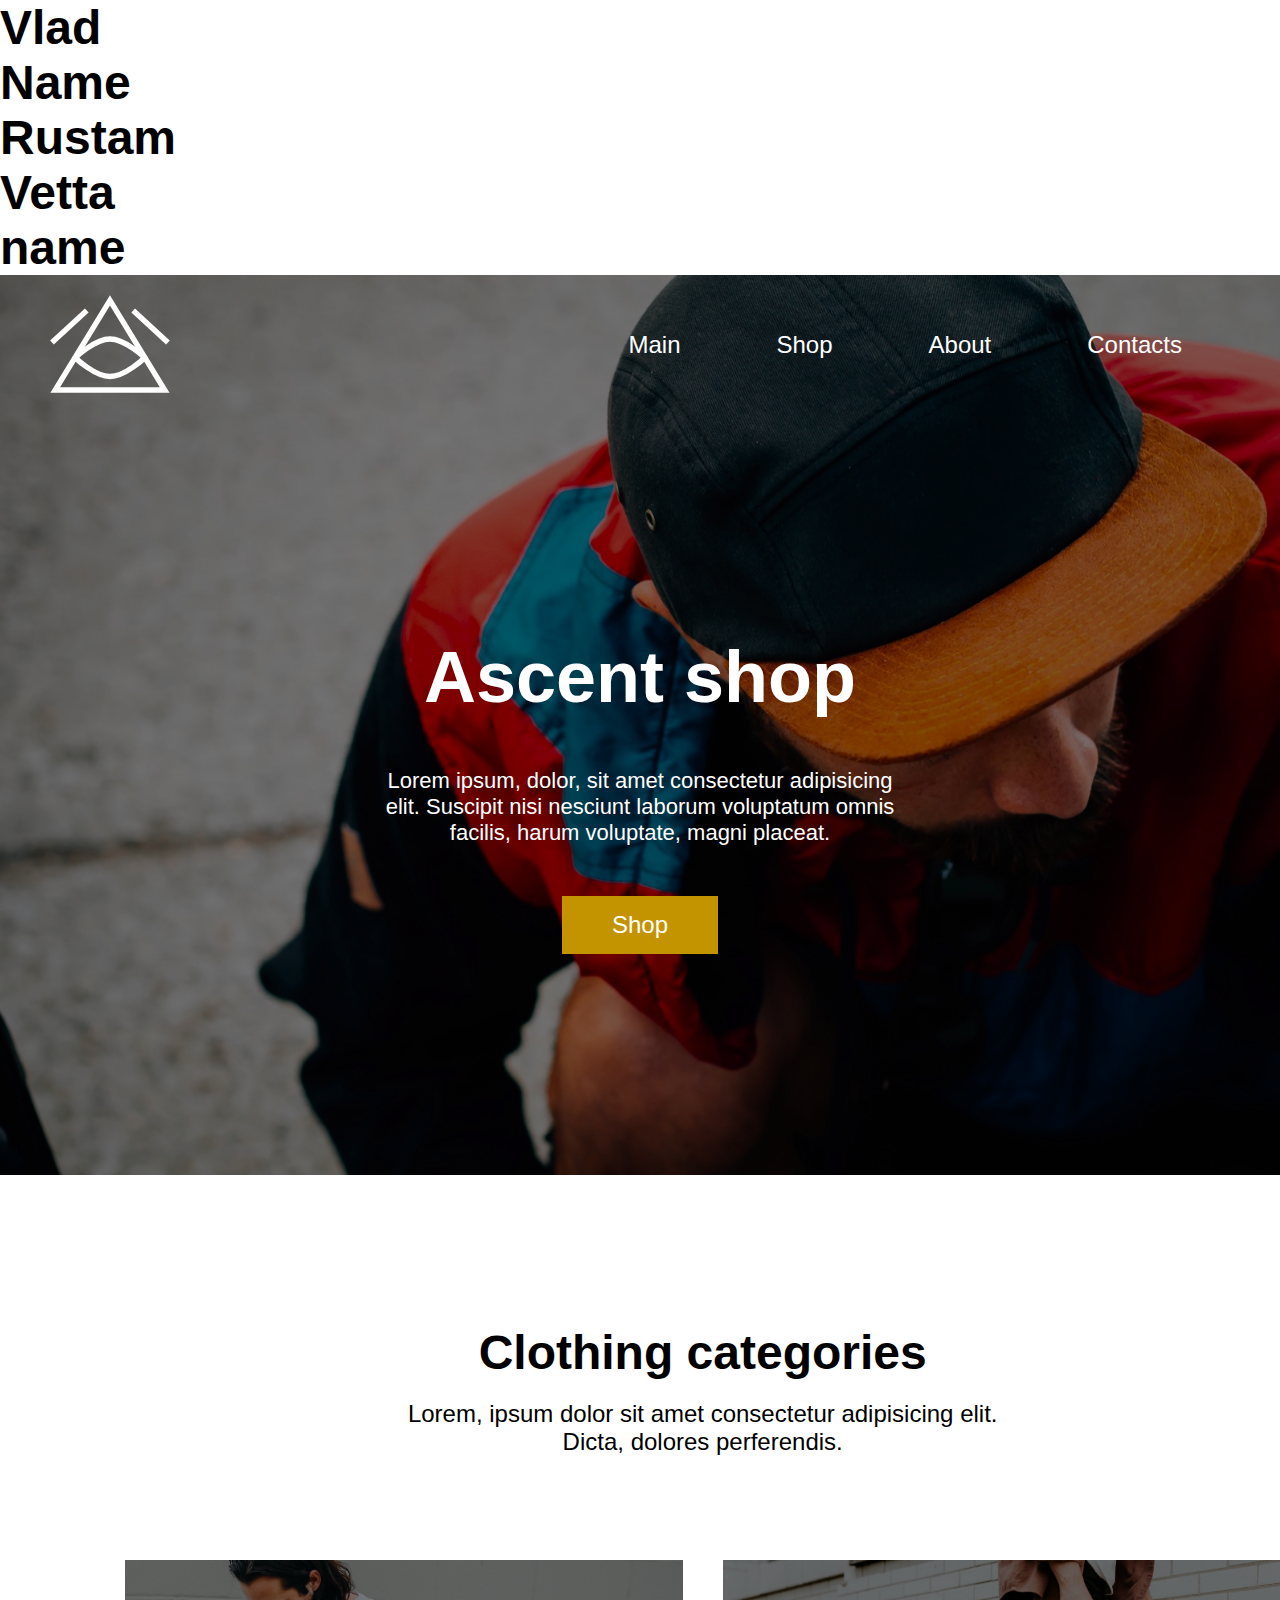
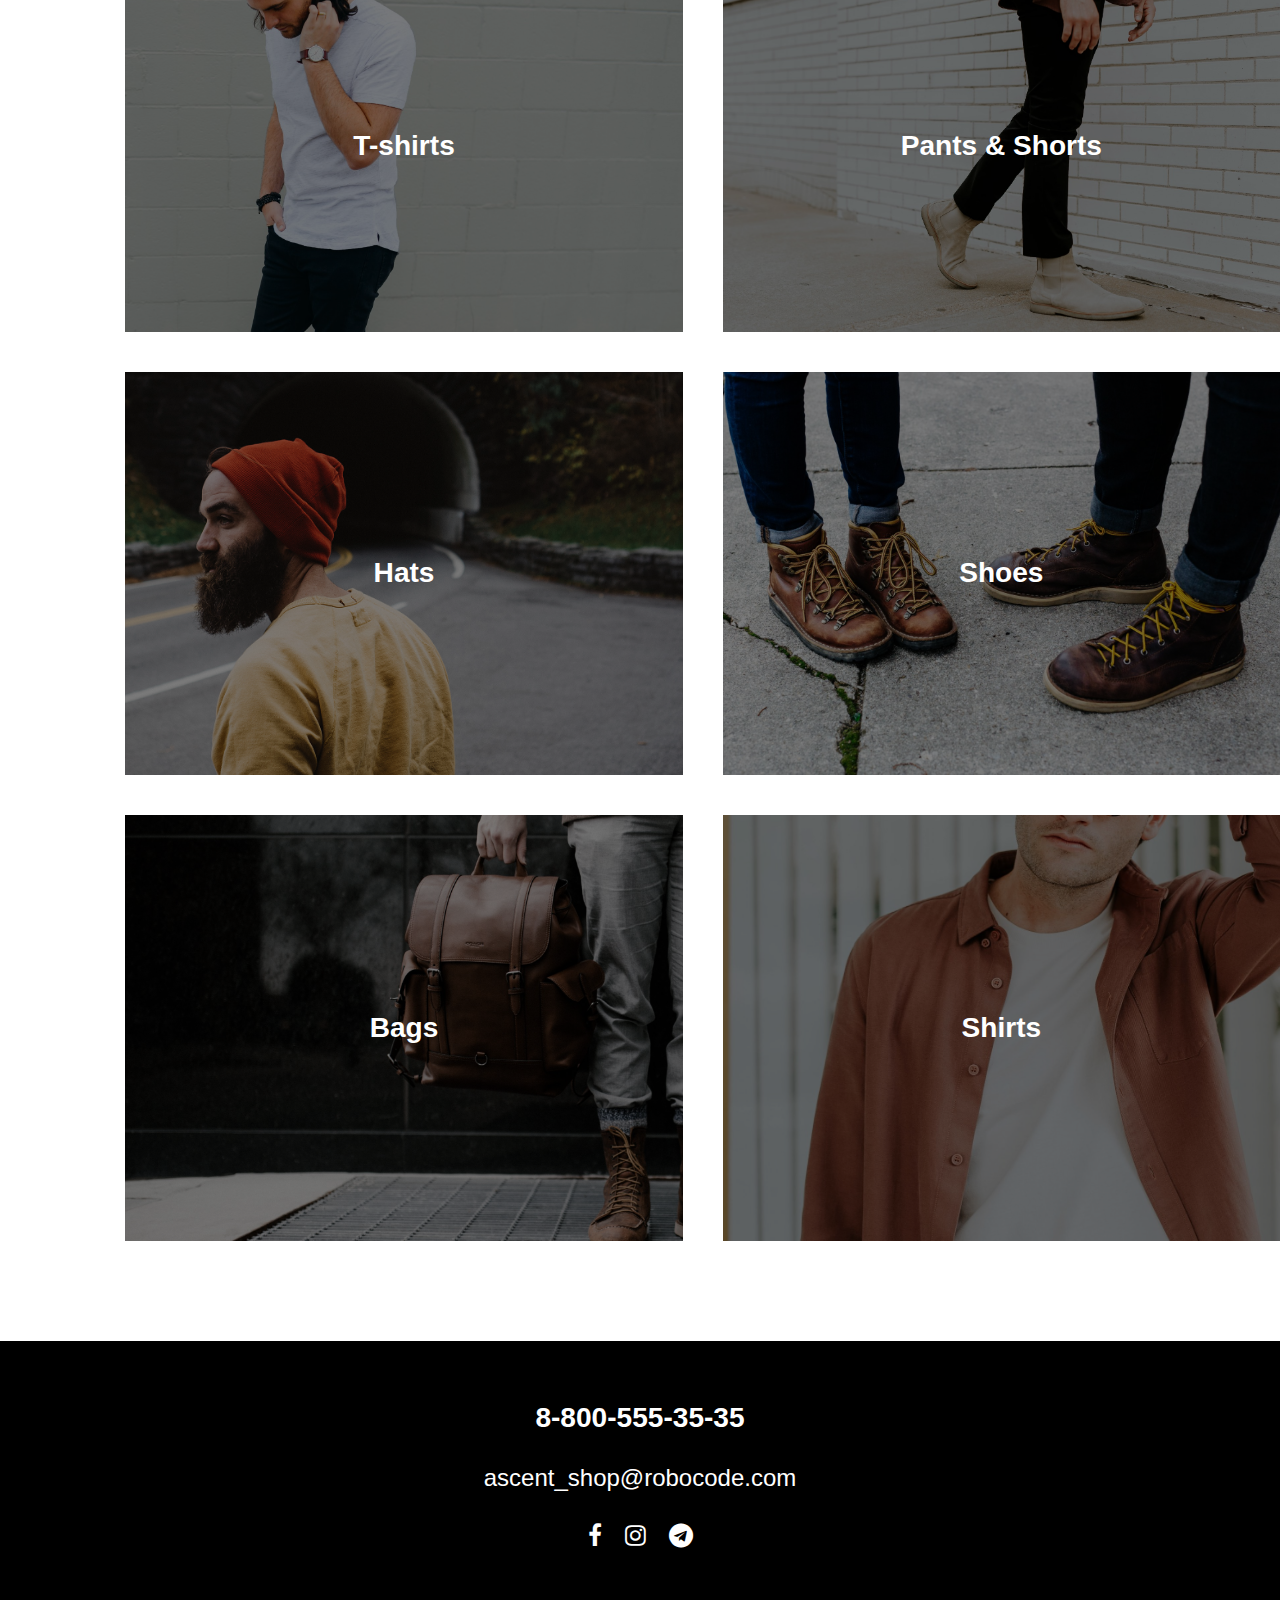
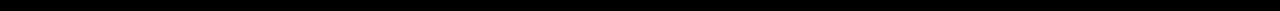
==== index.html @ 3b391259 "fix" ====
<!DOCTYPE html>
<html>
<head>
	<title>Grid-shop</title>
	<link rel="stylesheet" href="https://maxcdn.bootstrapcdn.com/font-awesome/4.7.0/css/font-awesome.min.css">
	<link rel="stylesheet" type="text/css" href="styleMain.css">
</head>
<body>
	<h1>Vlad</h1>
	<h1>Name</h1>
	<h1>Rustam</h1>
	<h1>Vetta</h1>
	<div class="main-grid">
		<h1>name</h1>
		<header>
			<nav>
				<img class="logo" src="images/logo.svg">
				<div class="menu">
					<ul>
						<li><a href="index.html">Main</a></li>
						<li><a href="shop.html">Shop</a></li>
						<li><a href="about.html">About</a></li>
						<li><a href="contacts.html">Contacts</a></li>
					</ul>
				</div>
			</nav>

			<div class="banner">
				<h1>Ascent shop</h1>
				<p>Lorem ipsum, dolor, sit amet consectetur adipisicing elit. Suscipit nisi nesciunt laborum voluptatum omnis facilis, harum voluptate, magni placeat.</p>
				<a href="">
					<div class="button">
						Shop
					</div>
				</a>
			</div>			
		</header>

		<section class="clothes">
			<h1>Clothing categories</h1>
			<p>Lorem, ipsum dolor sit amet consectetur adipisicing elit. <br>Dicta, dolores perferendis.</p>
		</section>
		<div class="tiles">
			<div class="item">
				<img class="item_img" src="images/T-shirts.jpg">
				<div class="item_overlay">
					<h3>T-shirts</h3>
				</div>
			</div>
			<div class="item">
				<img class="item_img" src="images/Pants.jpg">
				<div class="item_overlay">
					<h3>Pants & Shorts</h3>
				</div>
			</div>
			<div class="item">
				<img class="item_img" src="images/Hats.jpg">
				<div class="item_overlay">
					<h3>Hats</h3>
				</div>
			</div>
			<div class="item">
				<img class="item_img" src="images/Shoes.jpg">
				<div class="item_overlay">
					<h3>Shoes</h3>
				</div>
			</div>
			<div class="item">
				<img class="item_img" src="images/Bags.jpg">
				<div class="item_overlay">
					<h3>Bags</h3>
				</div>
			</div>
			<div class="item">
				<img class="item_img" src="images/Shirts.jpg">
				<div class="item_overlay">
					<h3>Shirts</h3>
				</div>
			</div>
		</div>

		<footer>
			<h3>8-800-555-35-35</h3>
			<p>ascent_shop@robocode.com</p>
			<div class="social_contacts">
				<a href="#"><i class="fa fa-facebook"></i></a>
				<a href="#"><i class="fa fa-instagram"></i></a>
				<a href="#"><i class="fa fa-telegram"></i></a>
			</div>
		</footer>
	</div>
</body>
</html>
---- styleMain.css ----
* {
	margin: 0;
	padding: 0;
}

body {
	font-size: 24px;
	font-family: sans-serif;
}

a {
	text-decoration: none;
	color: white;
}

.main-grid {
	display: grid;
	grid-template-columns: 1fr repeat(2, minmax(auto, 25em)) 1fr;
}

header {
	background-image: url("images/header_back.jpg");
	background-size: cover;
	box-shadow: inset 0 0 0 1000px rgba(0,0,0,.5);
	grid-column: 1 / -1;
	height: 100vh;
	color: white;
	display: flex;
	flex-direction: column;
}

nav {
	height: 100px;
	display: flex;
	justify-content: space-between;
	align-items: center;
	padding: 20px 50px;
}

.logo {
	height: 100%;
}

.menu ul {
	display: flex;
	list-style: none;
}

.menu ul li {
	padding: 1em 2em;
}

.menu ul li a {
	color: white;
	text-decoration: none;
}

.menu ul li a:hover {
	color: orange;
	transition: 0.9s;
}

.banner {
	flex-grow: 1;
	display: flex;
	flex-direction: column;
	justify-content: center;
	align-items: center;
}

.banner h1 {
	font-size: 72px;
}

.banner p {
	font-size: 22px;
	text-align: center;
	max-width: 40%;
	padding: 50px 0;
}

.button {
	background: #c49300;
	color: white;
	padding: 15px 50px;
}

.button:hover {
	background: #8c6900;
	transition: 0.9s;
}


.clothes {
	grid-column: 2 / -2;
	height: 15vh;
	display: flex;
	flex-direction: column;
	justify-content: space-around;
	align-items: center;
	padding-top: 150px;
	padding-bottom: 100px;
}

.clothes p {
	padding: 20px;
	text-align: center;
}

.tiles{
	grid-column: 2 / -2;
	display: grid;
	grid-template-columns: 1fr 1fr;
	grid-gap: 40px;
	margin-bottom: 100px;
}

.item {
	display: grid;
	grid-template-columns: 1;
	grid-template-rows: 1;
	overflow: hidden;
}

.item img {
	grid-column: 1 / -1;
	grid-row: 1 / -1;
	width: 100%;
	height: 100%;
	object-fit: cover;
}

.item_overlay {
  background: rgba(0, 0, 0, 0.5);
  grid-column: 1 / -1;
  grid-row: 1 / -1;
  z-index: 2;
  display: grid;
  justify-items: center;
  align-items: center;
  color: white;
}

.item:hover .item_img {
	transform: /*rotate(5deg)*/ scale(1.15);
	transition: 0.5s;
}

footer {
	grid-column: 1 / -1;
	height: 30vh;
	background: black;
	color: white;
	display: flex;
	flex-direction: column;
	justify-content: center;
	align-items: center;
}

footer p {
	padding: 30px 0;
}

.social_contacts {
	display: flex;
	width: 10vw;
	justify-content: space-around;
}

.social_contacts a:hover {
	color: orange;
	transition: 0.9s;
}
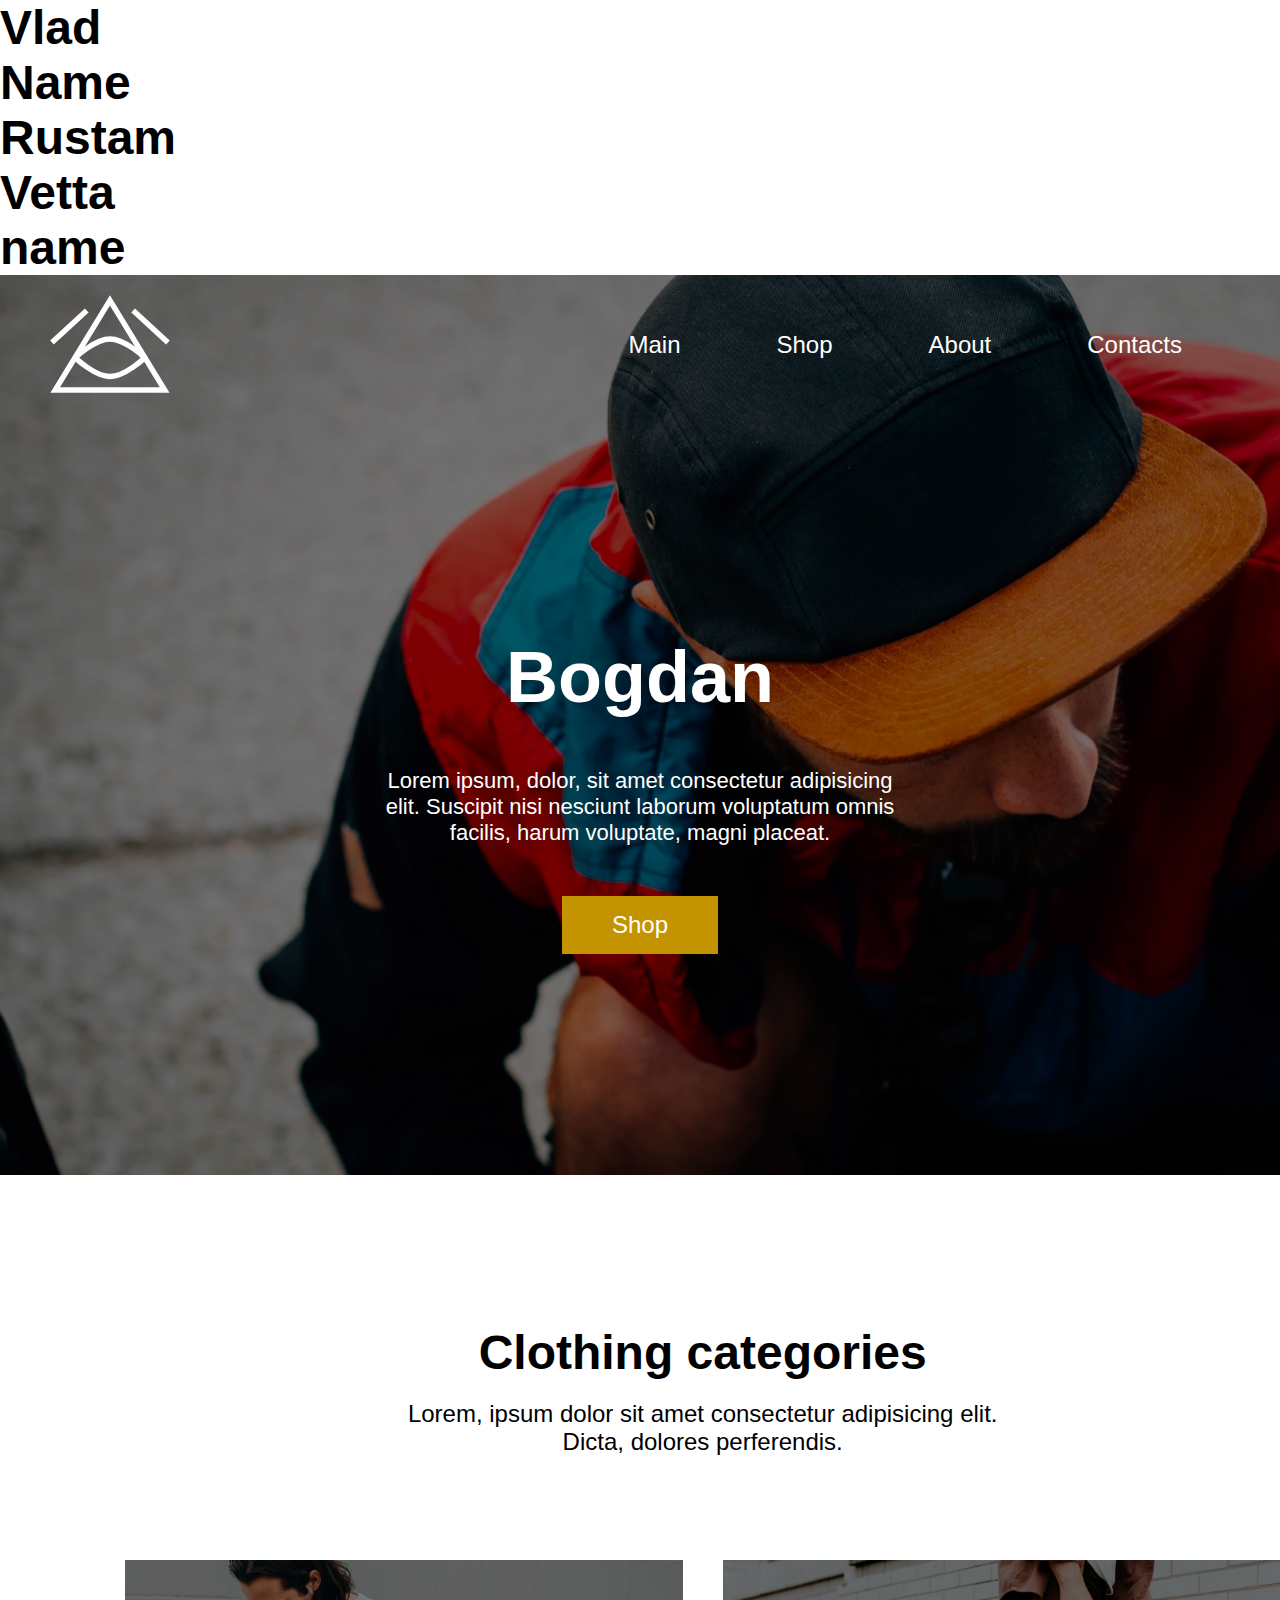
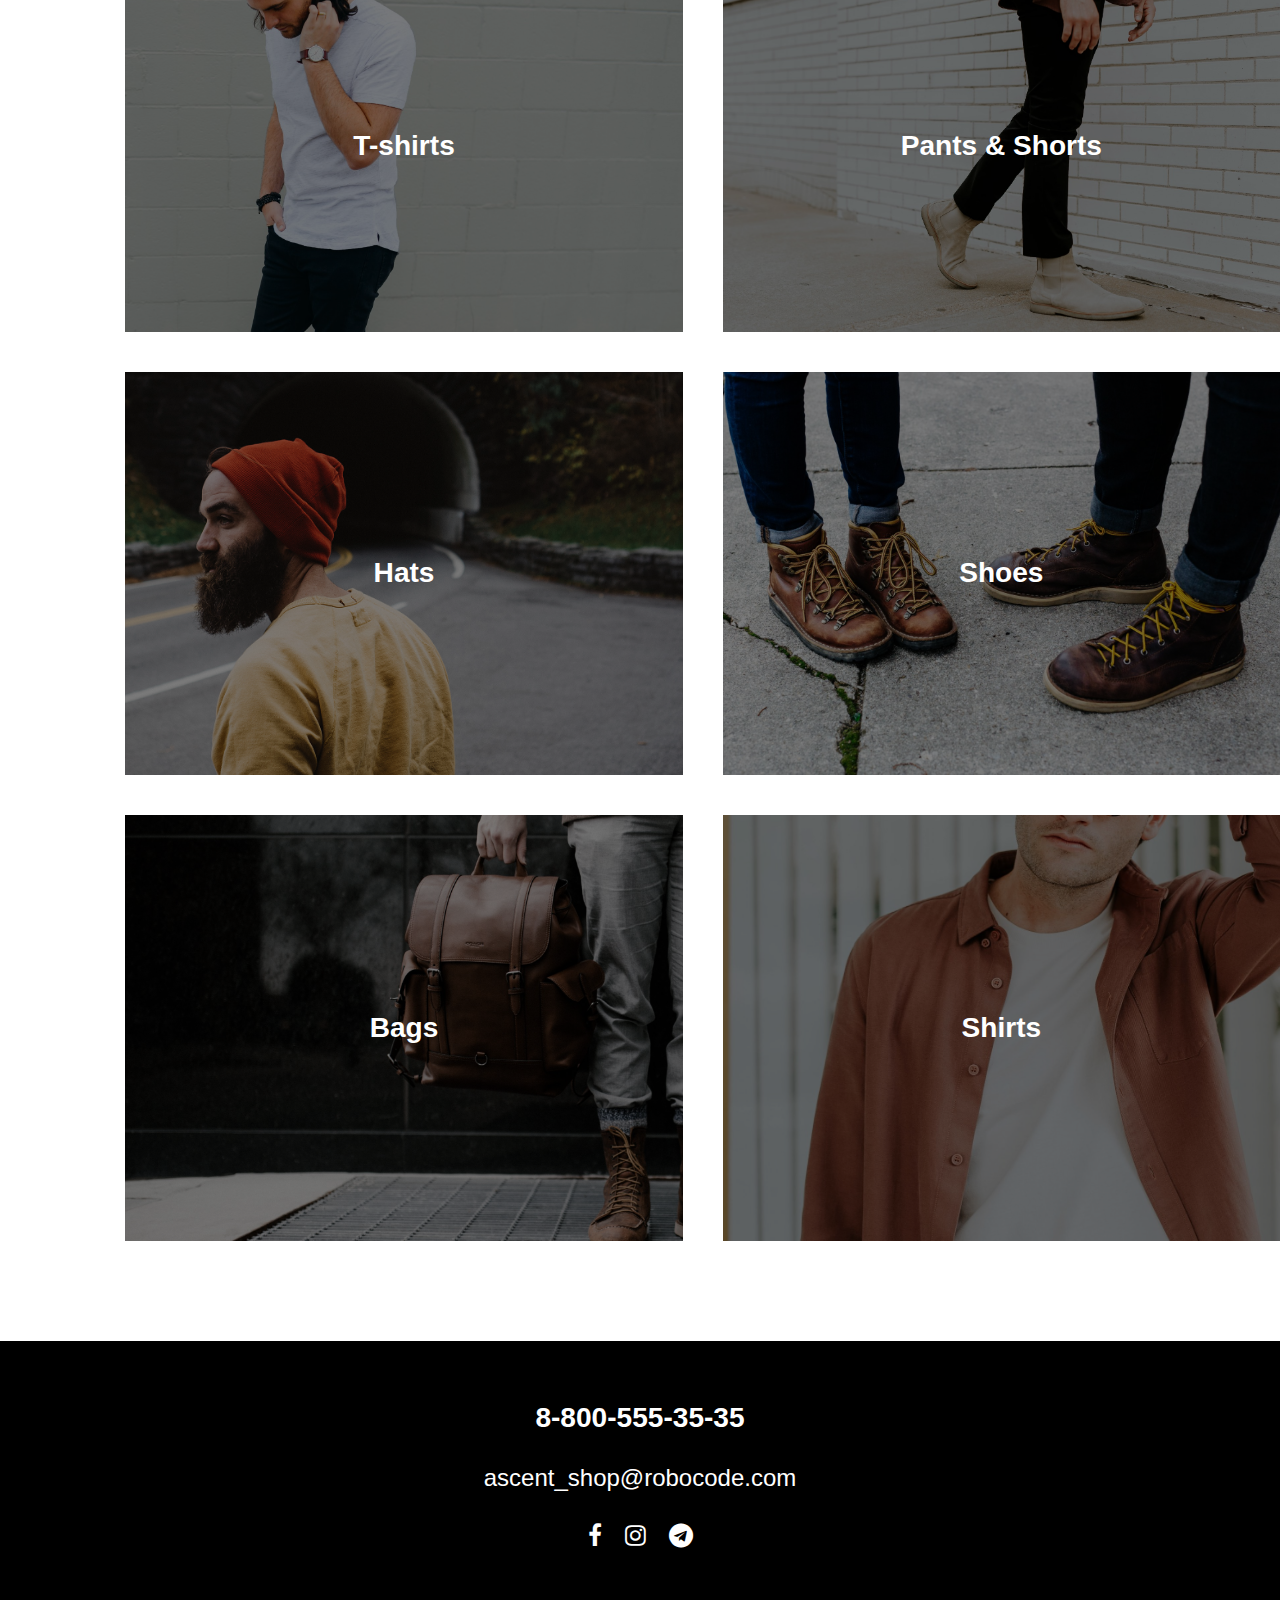
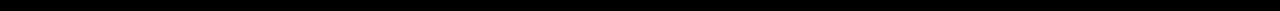
==== commit 326731f0: "Merge branch 'main' of github.com:robocodebr/site_1 into main" ====
--- a/index.html
+++ b/index.html
@@ -26,7 +26,7 @@
 			</nav>
 
 			<div class="banner">
-				<h1>Ascent shop</h1>
+				<h1 class="name1231">Bogdan</h1>
 				<p>Lorem ipsum, dolor, sit amet consectetur adipisicing elit. Suscipit nisi nesciunt laborum voluptatum omnis facilis, harum voluptate, magni placeat.</p>
 				<a href="">
 					<div class="button">
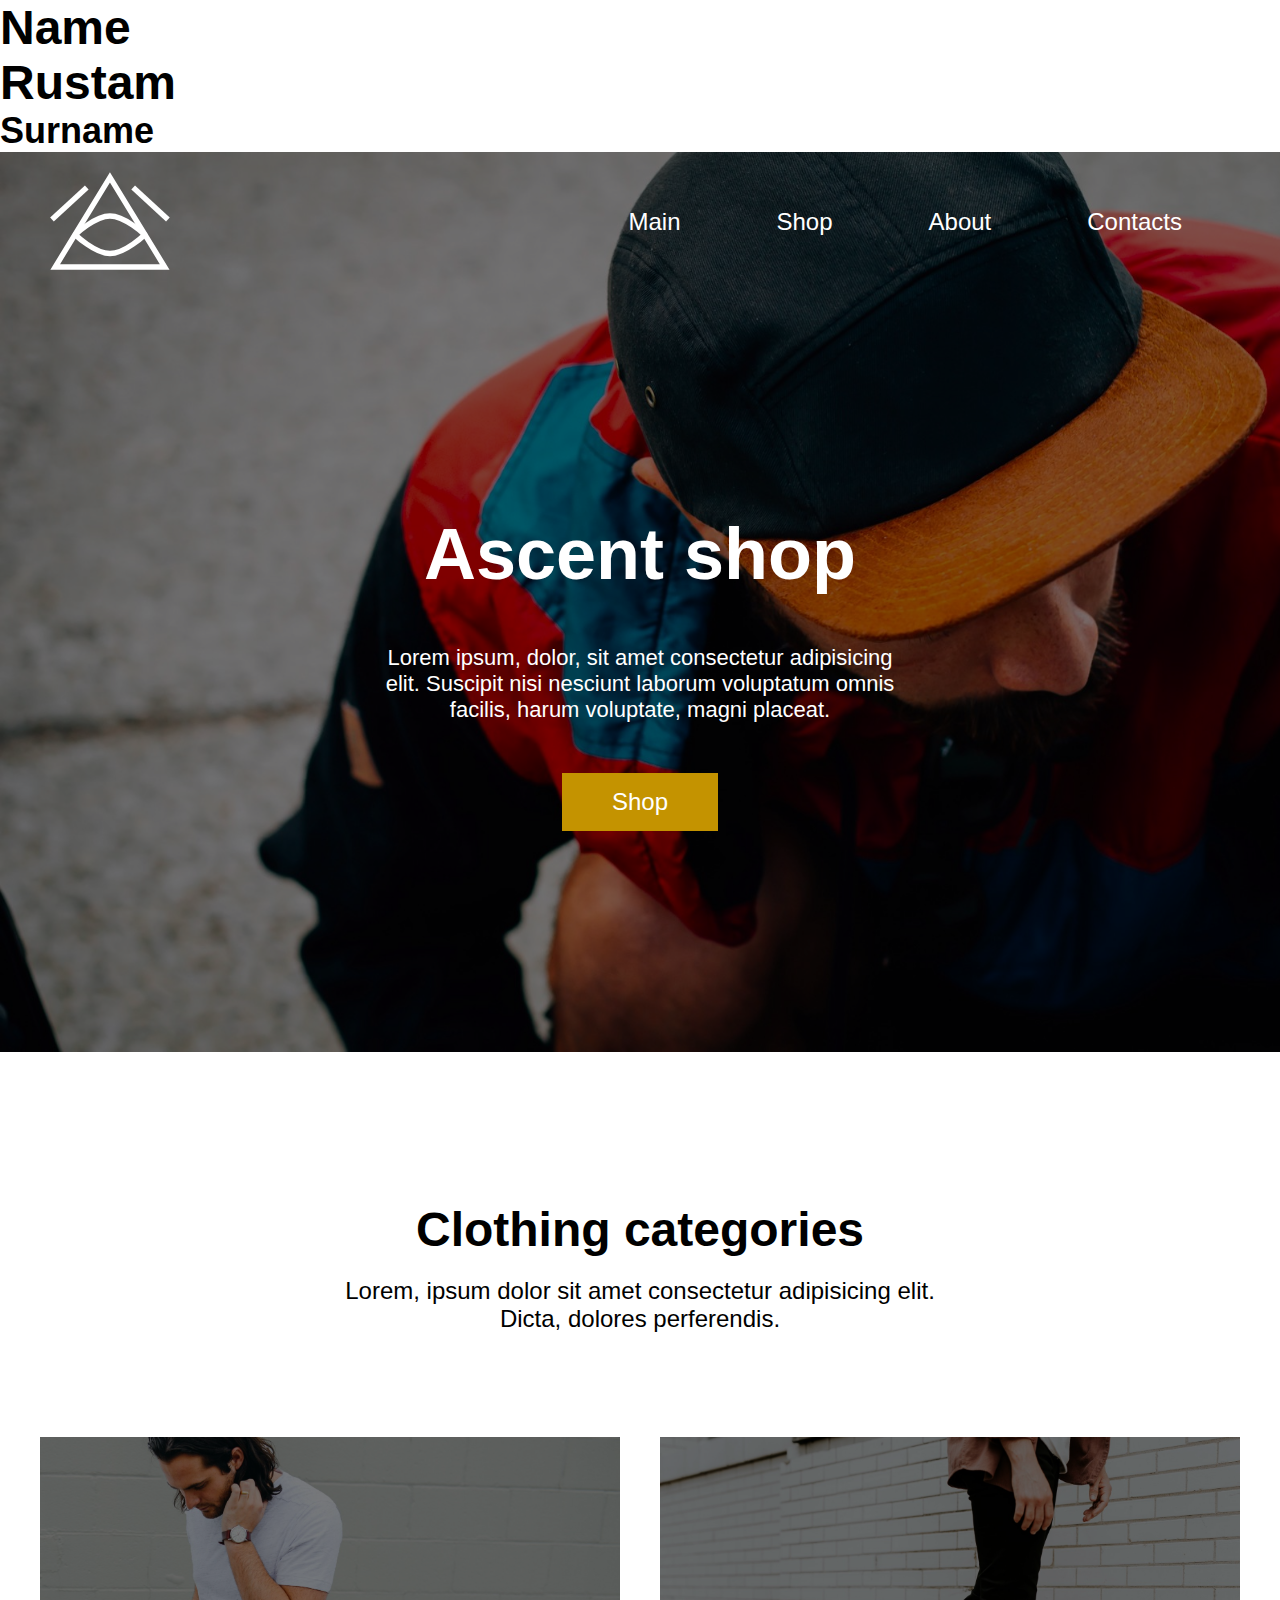
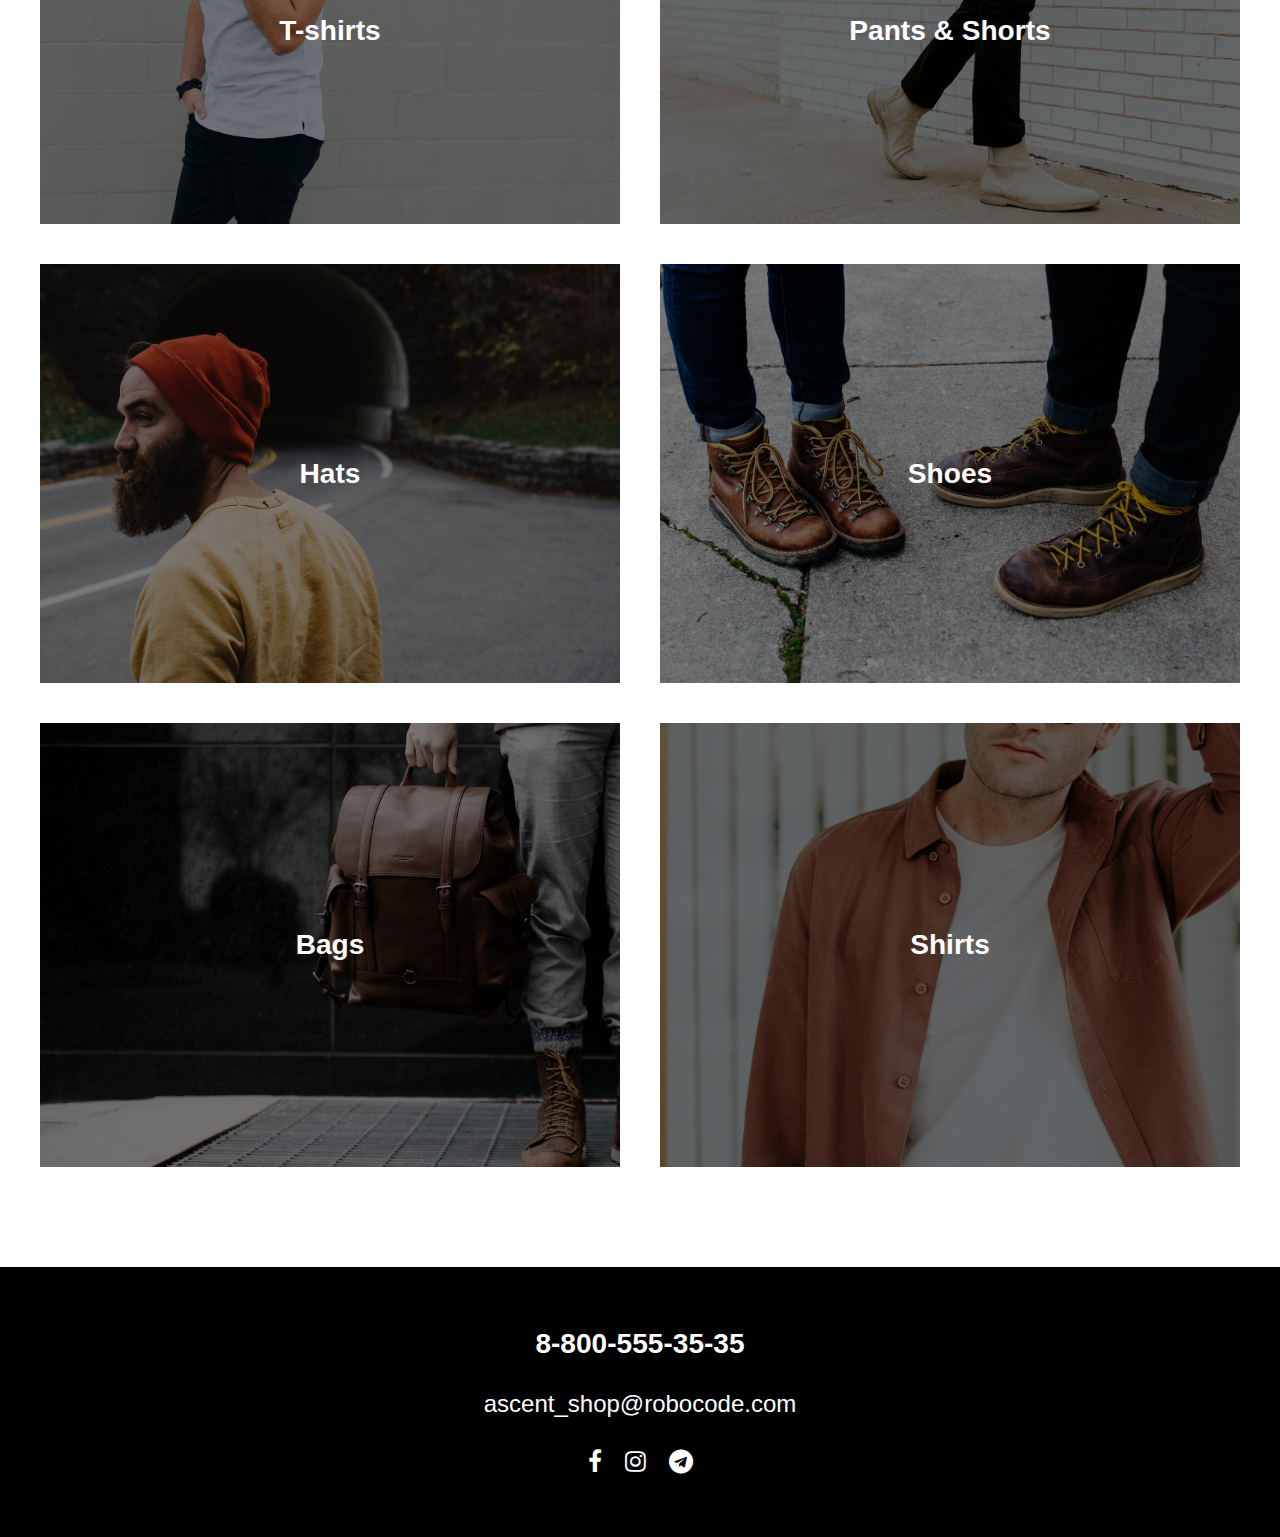
==== commit ab7e64ec: "add surname" ====
--- a/index.html
+++ b/index.html
@@ -6,12 +6,11 @@
 	<link rel="stylesheet" type="text/css" href="styleMain.css">
 </head>
 <body>
-	<h1>Vlad</h1>
+
 	<h1>Name</h1>
 	<h1>Rustam</h1>
-	<h1>Vetta</h1>
+	<h2>Surname</h2>
 	<div class="main-grid">
-		<h1>name</h1>
 		<header>
 			<nav>
 				<img class="logo" src="images/logo.svg">
@@ -26,7 +25,7 @@
 			</nav>
 
 			<div class="banner">
-				<h1 class="name1231">Bogdan</h1>
+				<h1>Ascent shop</h1>
 				<p>Lorem ipsum, dolor, sit amet consectetur adipisicing elit. Suscipit nisi nesciunt laborum voluptatum omnis facilis, harum voluptate, magni placeat.</p>
 				<a href="">
 					<div class="button">
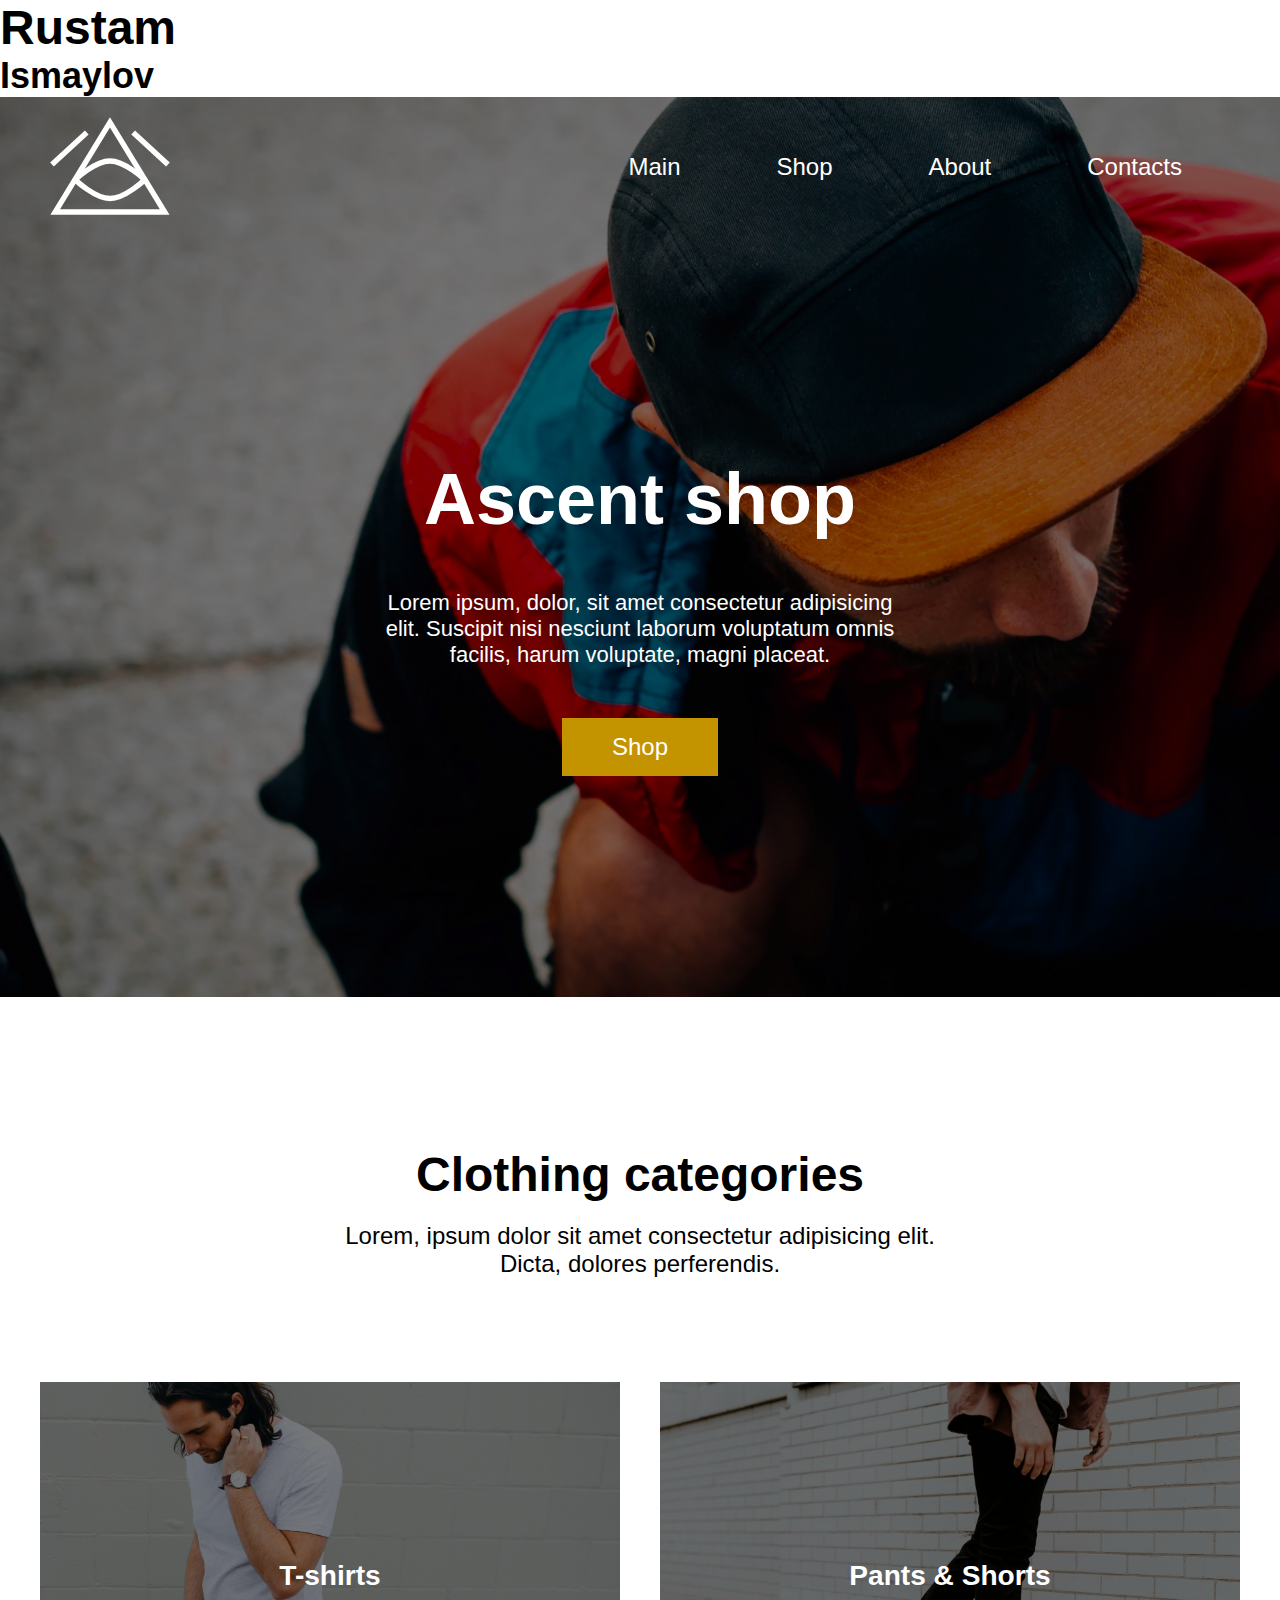
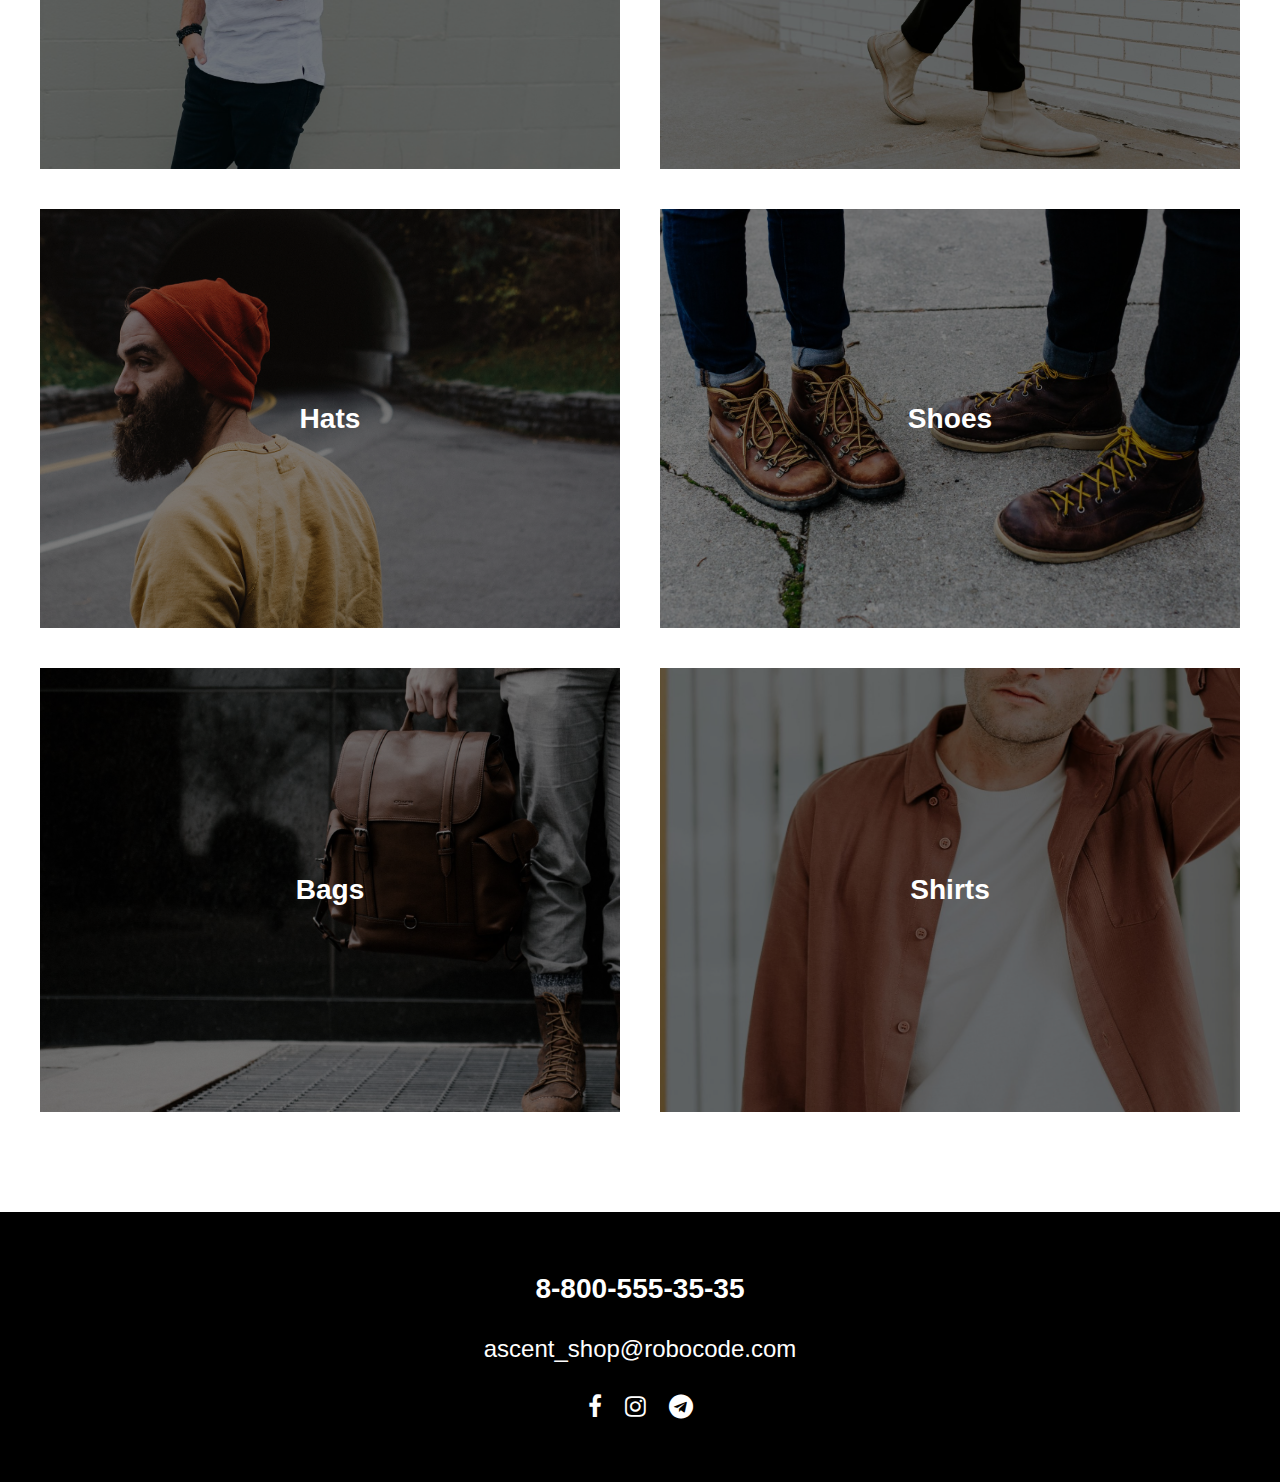
==== commit 0ff92d2f: "add_surname" ====
--- a/index.html
+++ b/index.html
@@ -6,10 +6,8 @@
 	<link rel="stylesheet" type="text/css" href="styleMain.css">
 </head>
 <body>
-
-	<h1>Name</h1>
 	<h1>Rustam</h1>
-	<h2>Surname</h2>
+	<h2>Ismaylov</h2>
 	<div class="main-grid">
 		<header>
 			<nav>
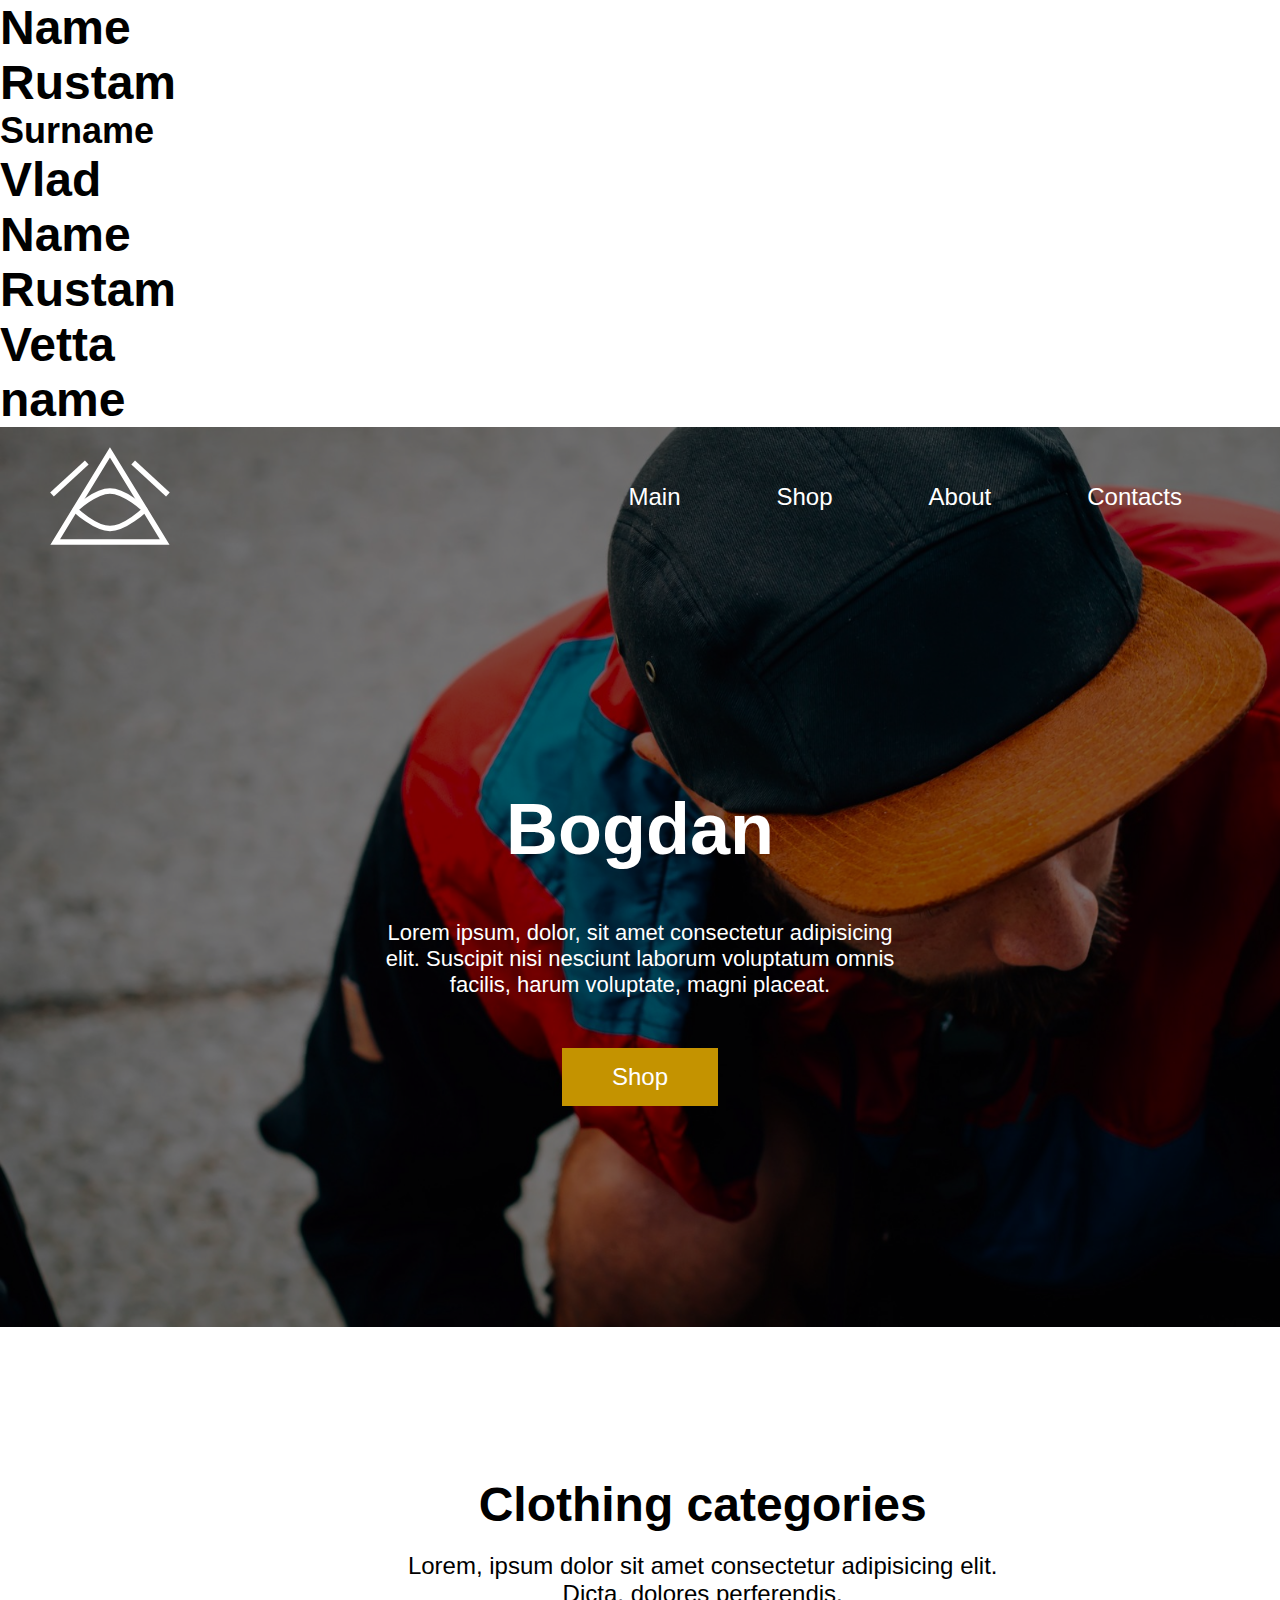
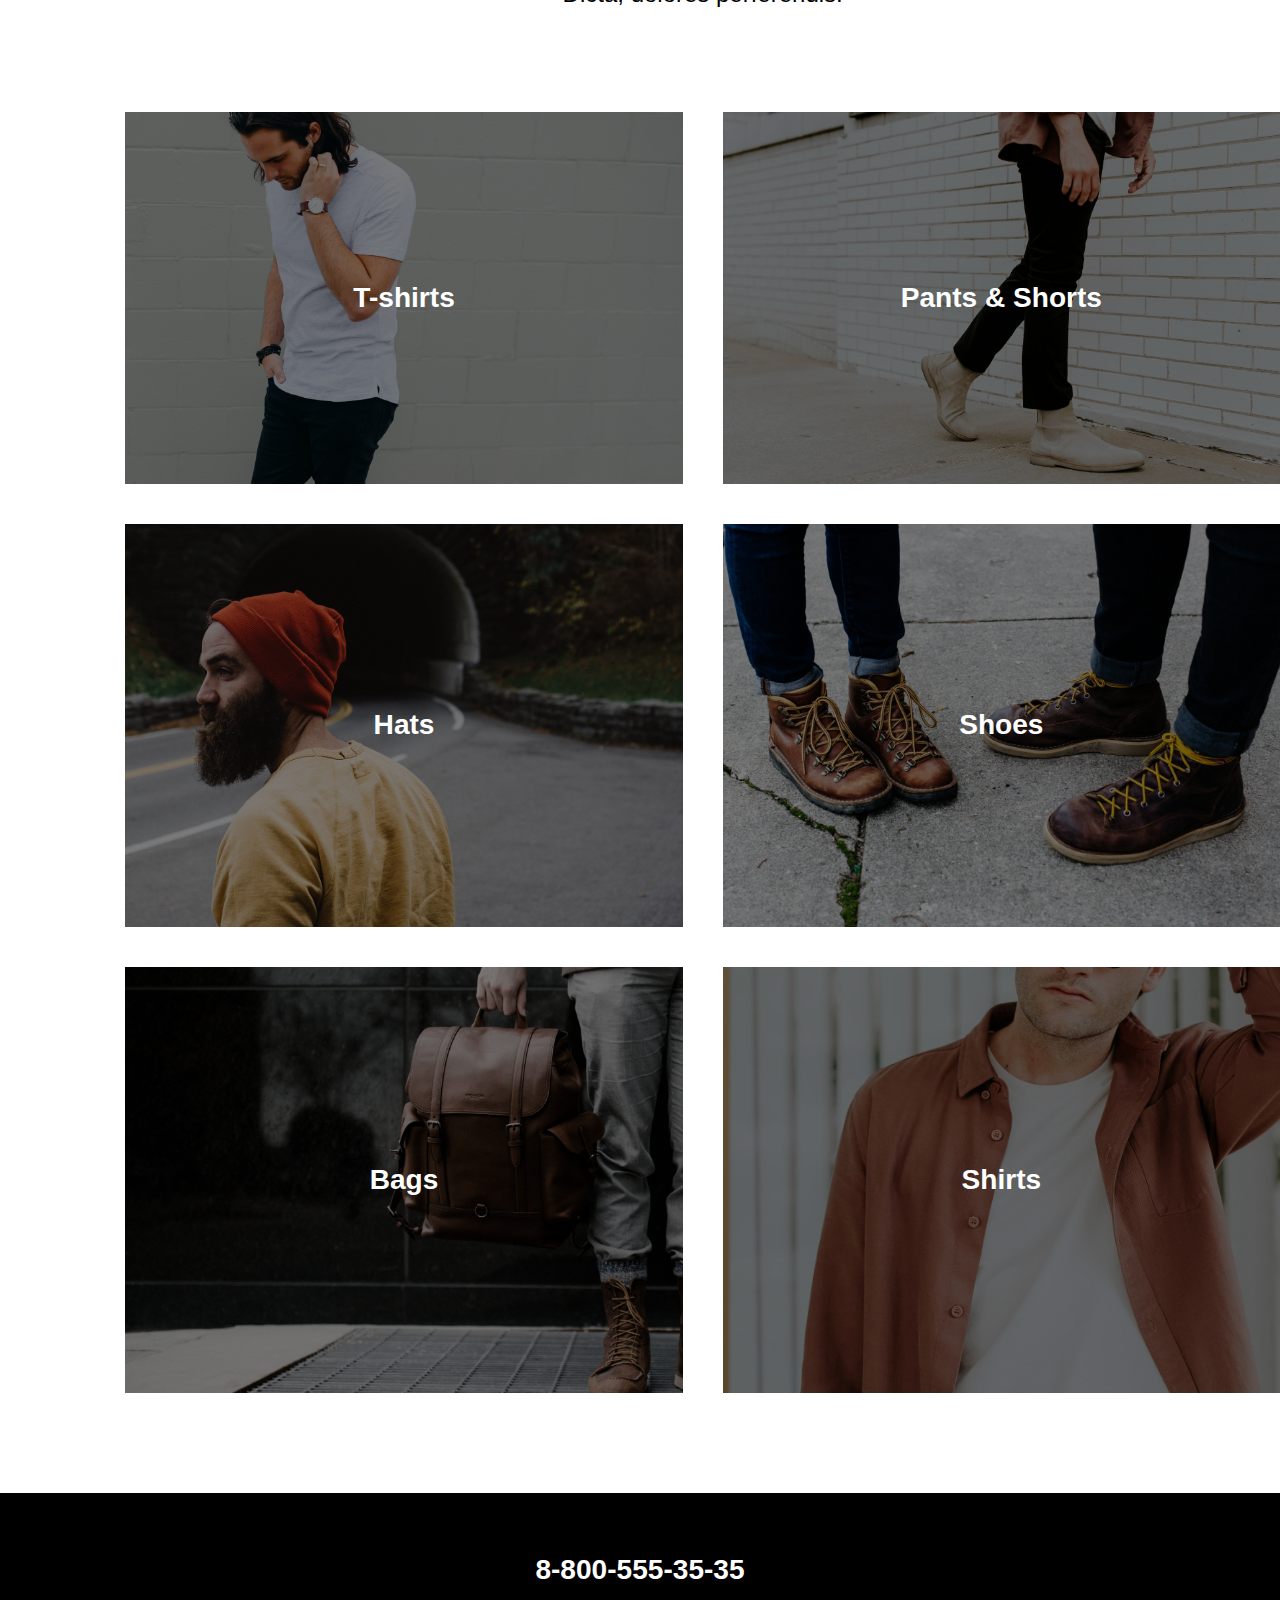
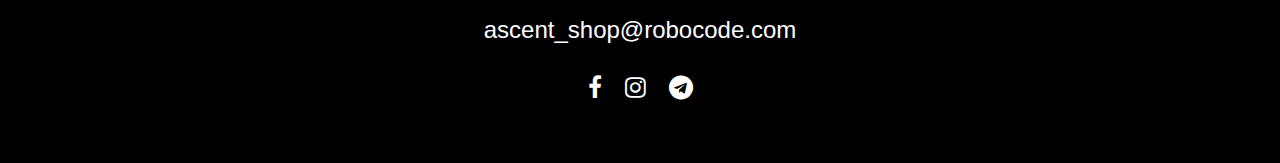
==== commit 78e3a438: "fix" ====
--- a/index.html
+++ b/index.html
@@ -6,9 +6,16 @@
 	<link rel="stylesheet" type="text/css" href="styleMain.css">
 </head>
 <body>
+
+	<h1>Name</h1>
 	<h1>Rustam</h1>
-	<h2>Ismaylov</h2>
+	<h2>Surname</h2>
+	<h1>Vlad</h1>
+	<h1>Name</h1>
+	<h1>Rustam</h1>
+	<h1>Vetta</h1>
 	<div class="main-grid">
+		<h1>name</h1>
 		<header>
 			<nav>
 				<img class="logo" src="images/logo.svg">
@@ -23,7 +30,7 @@
 			</nav>
 
 			<div class="banner">
-				<h1>Ascent shop</h1>
+				<h1 class="name1231">Bogdan</h1>
 				<p>Lorem ipsum, dolor, sit amet consectetur adipisicing elit. Suscipit nisi nesciunt laborum voluptatum omnis facilis, harum voluptate, magni placeat.</p>
 				<a href="">
 					<div class="button">
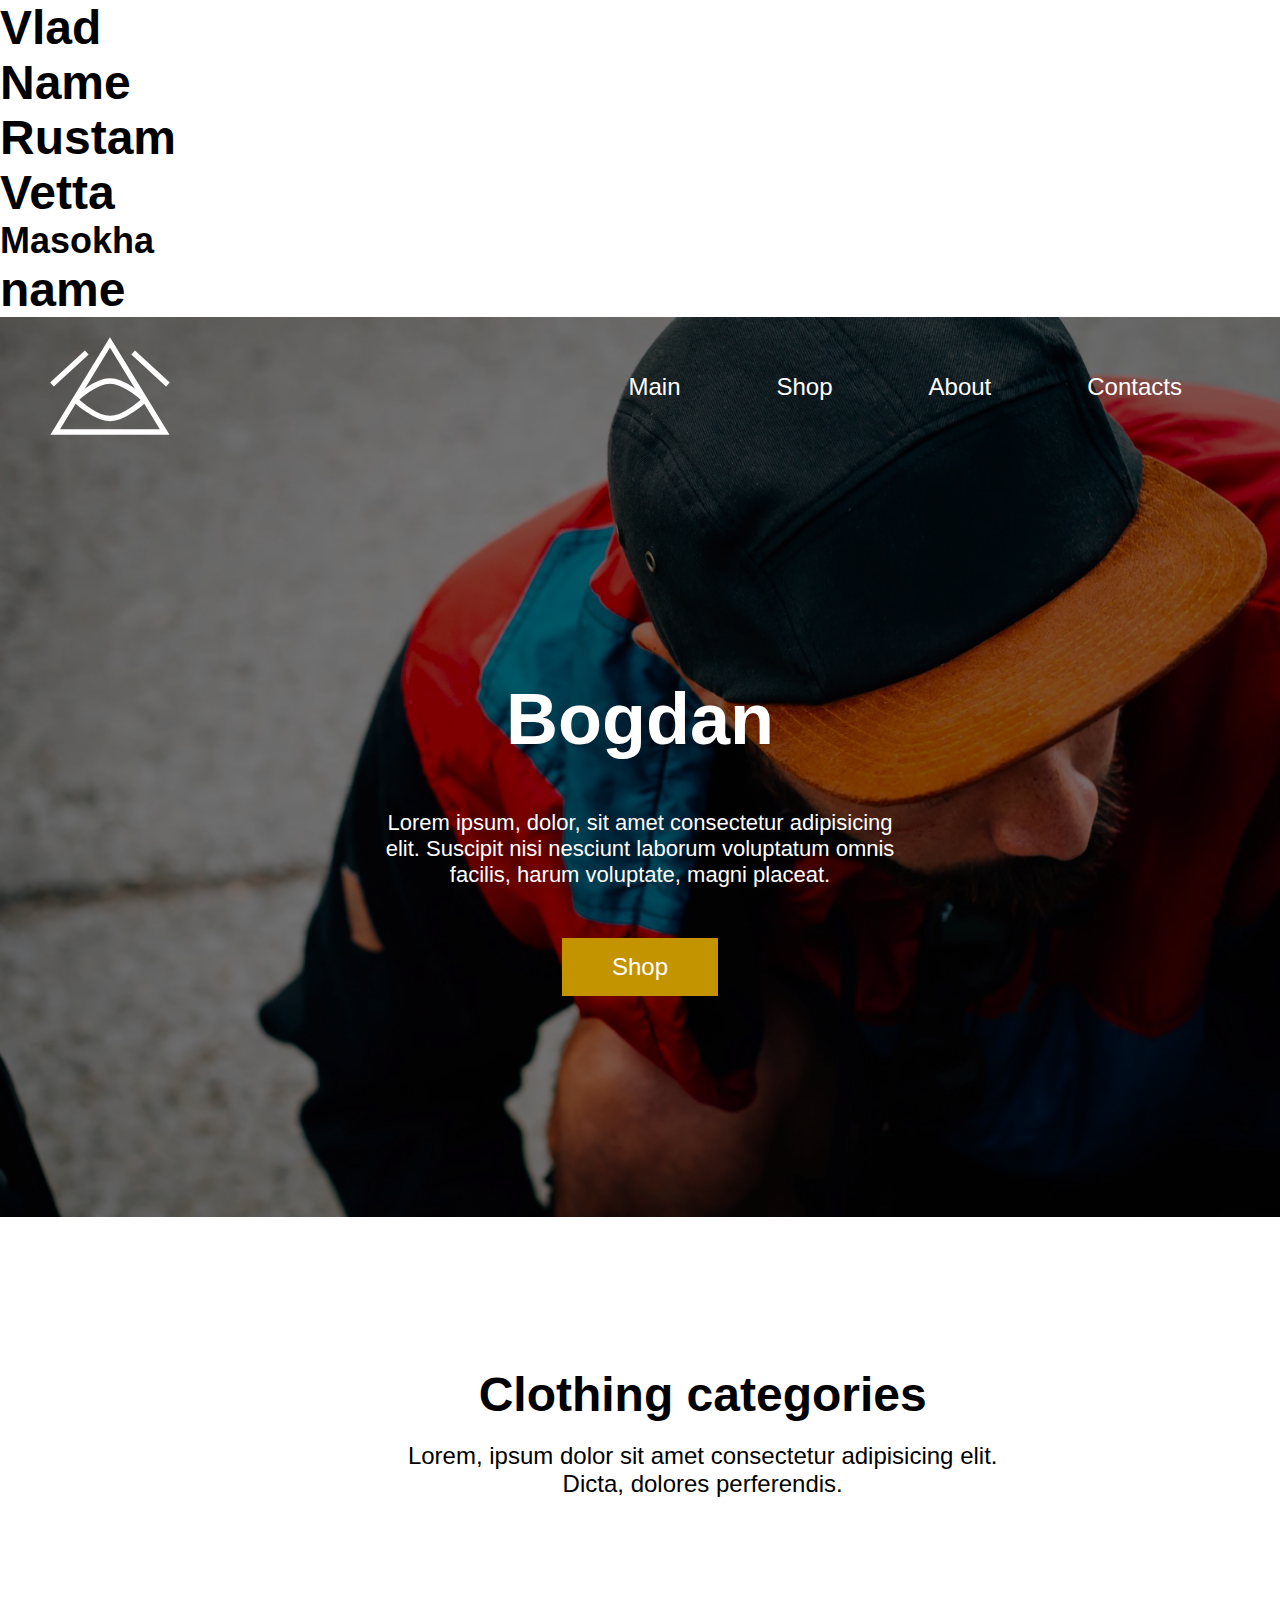
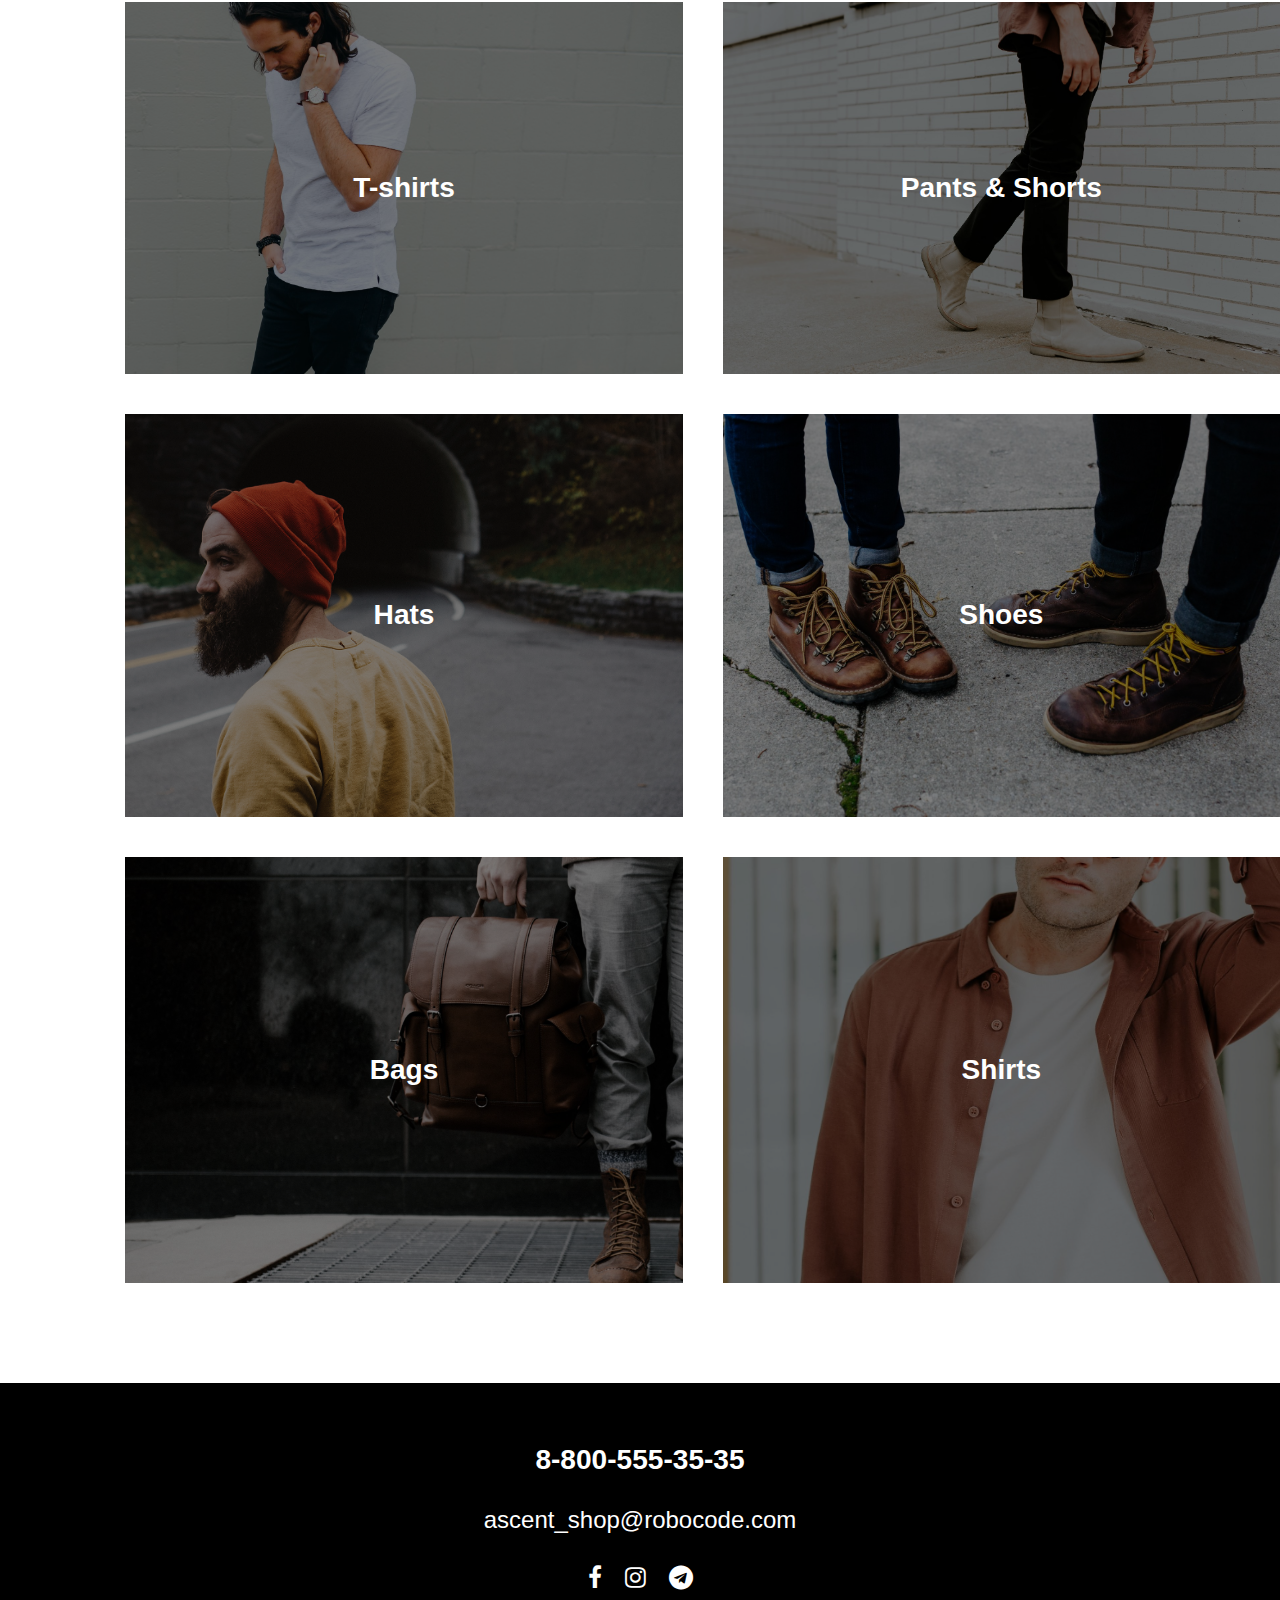
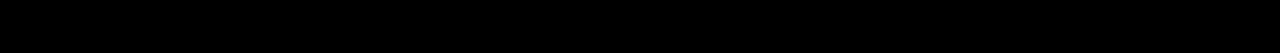
==== commit 37ea0d3e: "add surname" ====
--- a/index.html
+++ b/index.html
@@ -6,14 +6,11 @@
 	<link rel="stylesheet" type="text/css" href="styleMain.css">
 </head>
 <body>
-
-	<h1>Name</h1>
-	<h1>Rustam</h1>
-	<h2>Surname</h2>
 	<h1>Vlad</h1>
 	<h1>Name</h1>
 	<h1>Rustam</h1>
 	<h1>Vetta</h1>
+	<h2>Masokha</h2>
 	<div class="main-grid">
 		<h1>name</h1>
 		<header>
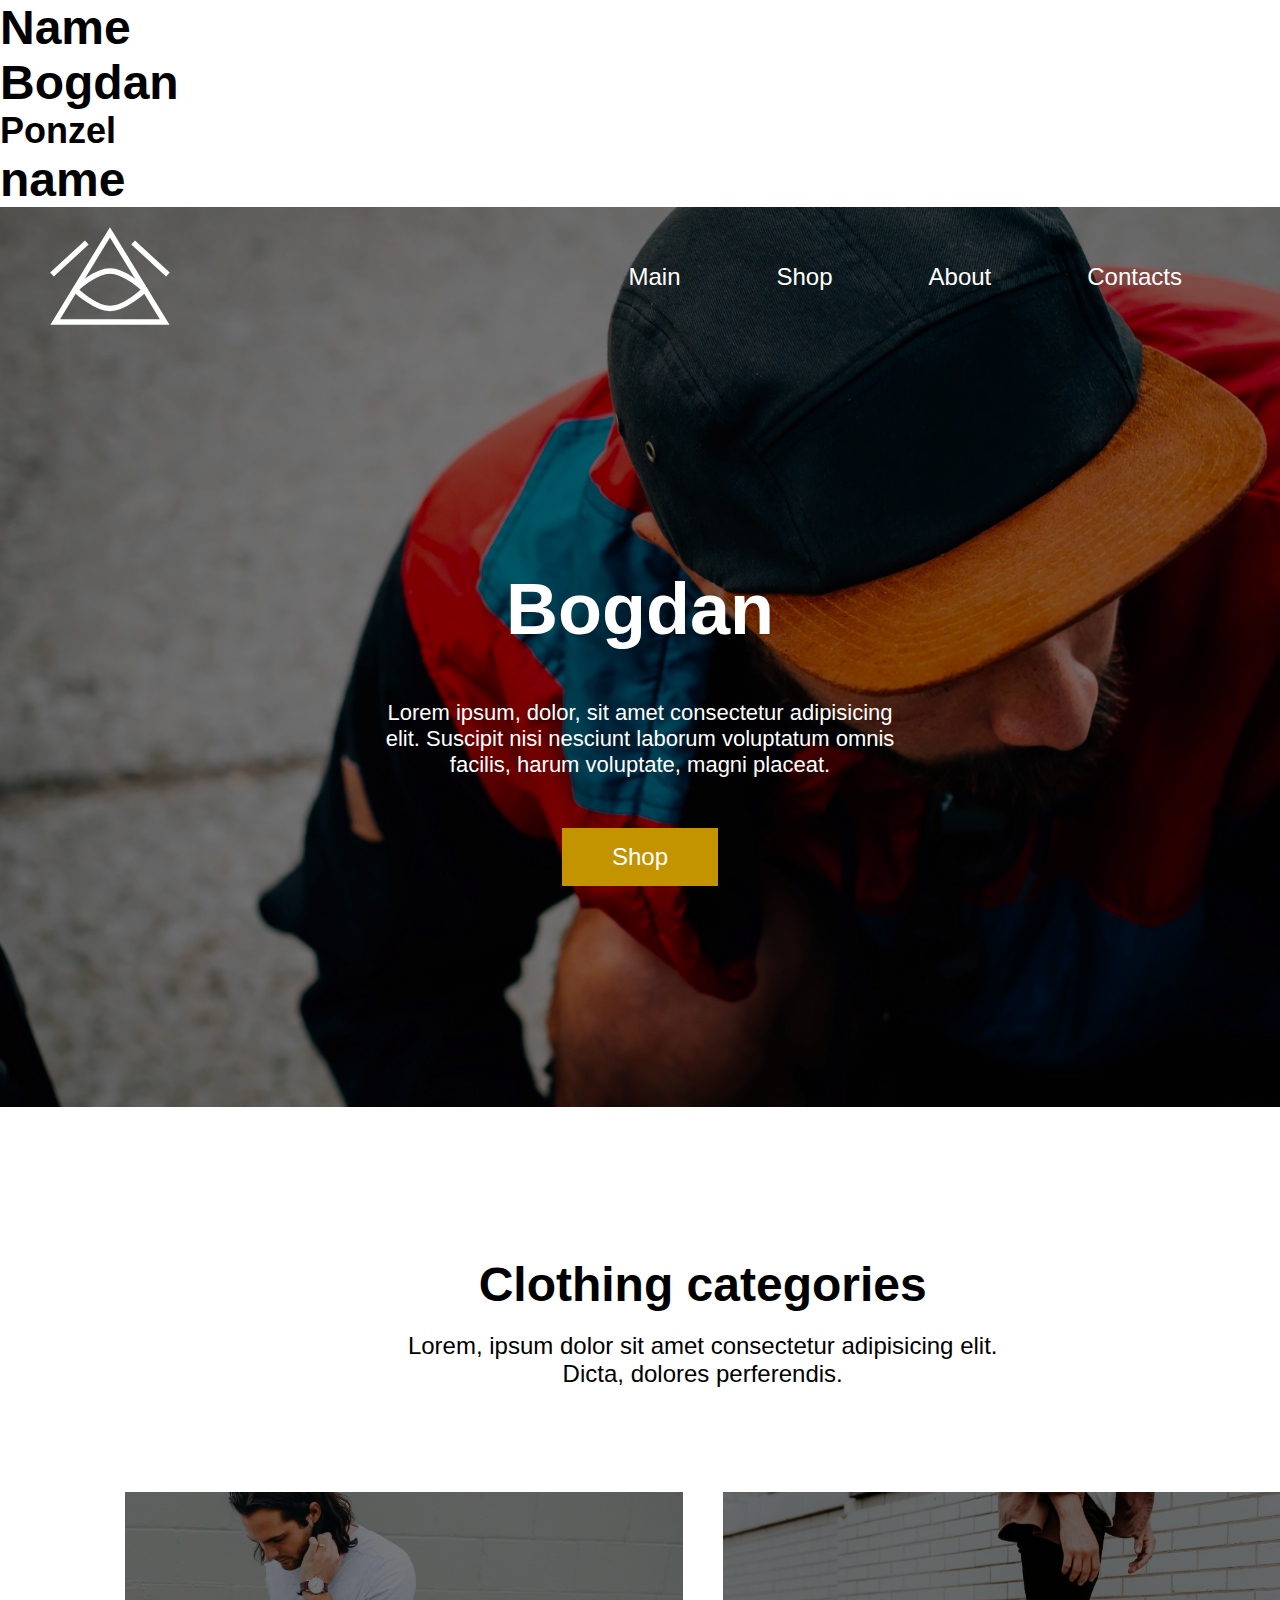
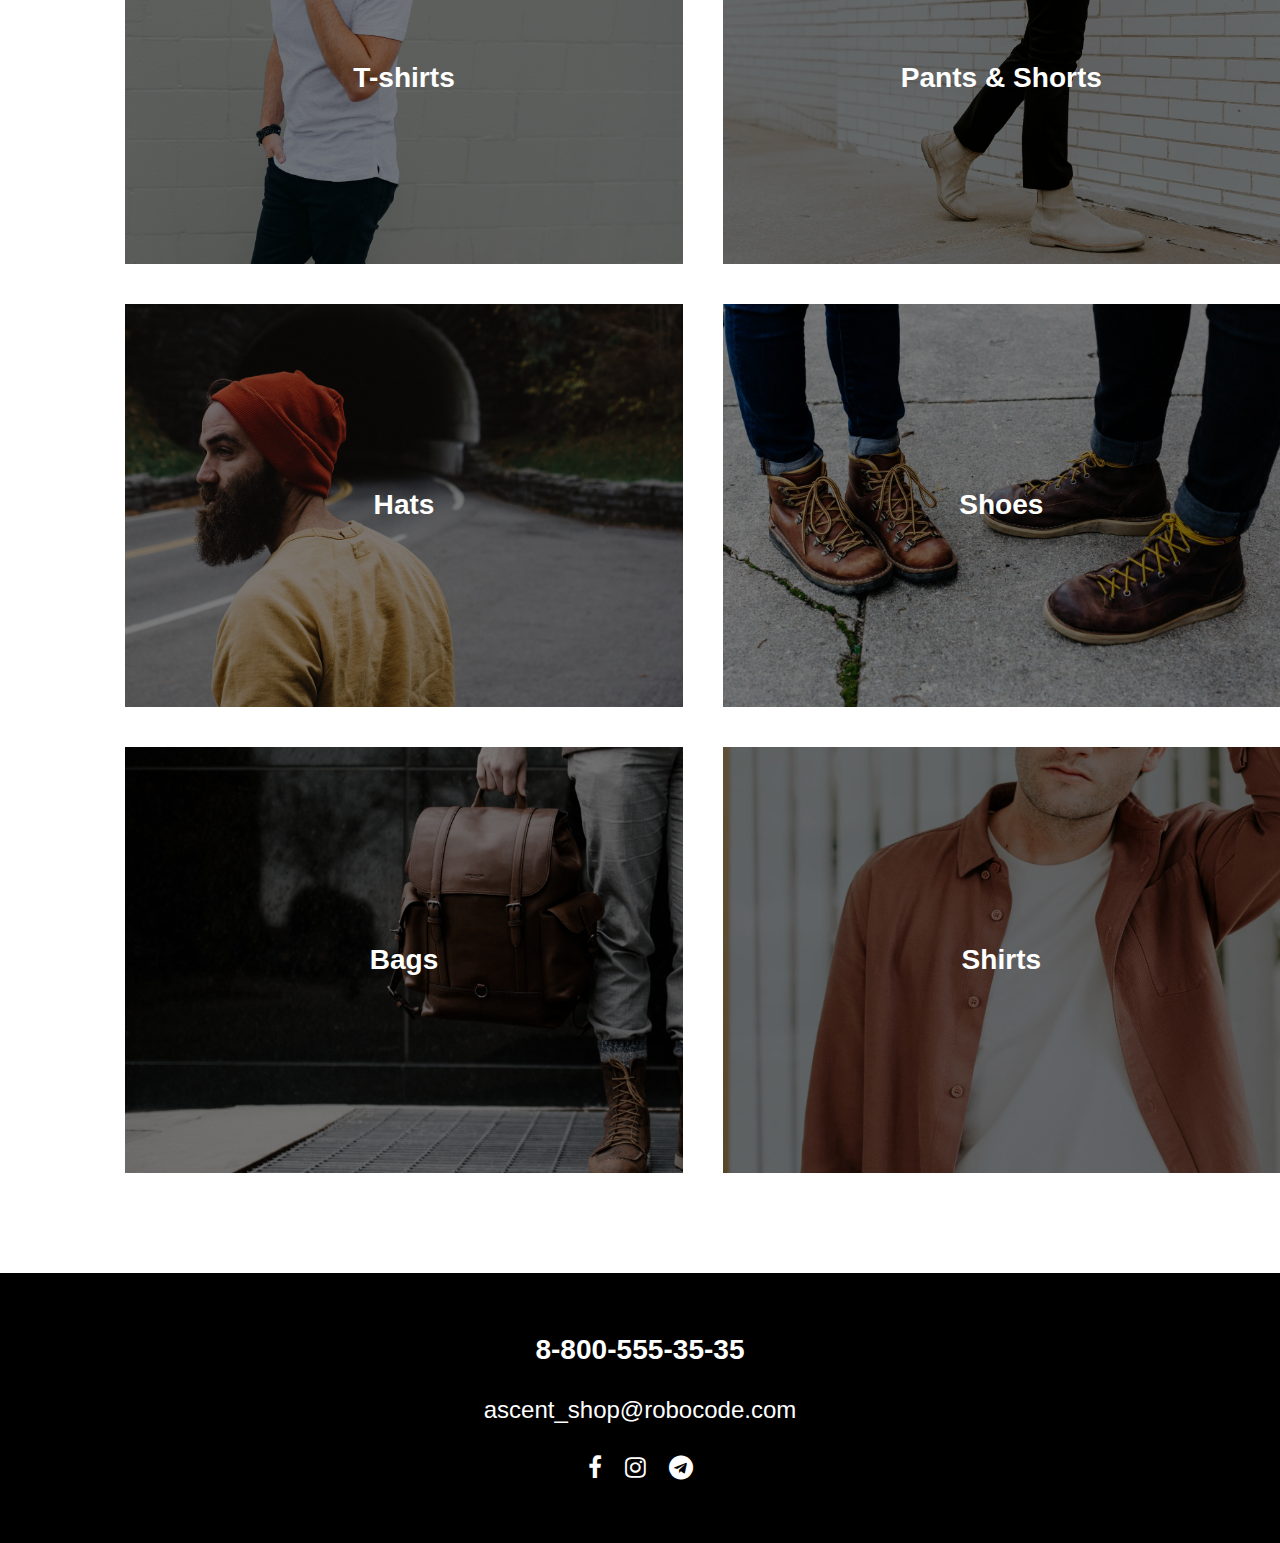
==== commit 0d7e8de9: "add su" ====
--- a/index.html
+++ b/index.html
@@ -6,11 +6,9 @@
 	<link rel="stylesheet" type="text/css" href="styleMain.css">
 </head>
 <body>
-	<h1>Vlad</h1>
 	<h1>Name</h1>
-	<h1>Rustam</h1>
-	<h1>Vetta</h1>
-	<h2>Masokha</h2>
+	<h1>Bogdan</h1>
+	<h2>Ponzel</h2>
 	<div class="main-grid">
 		<h1>name</h1>
 		<header>
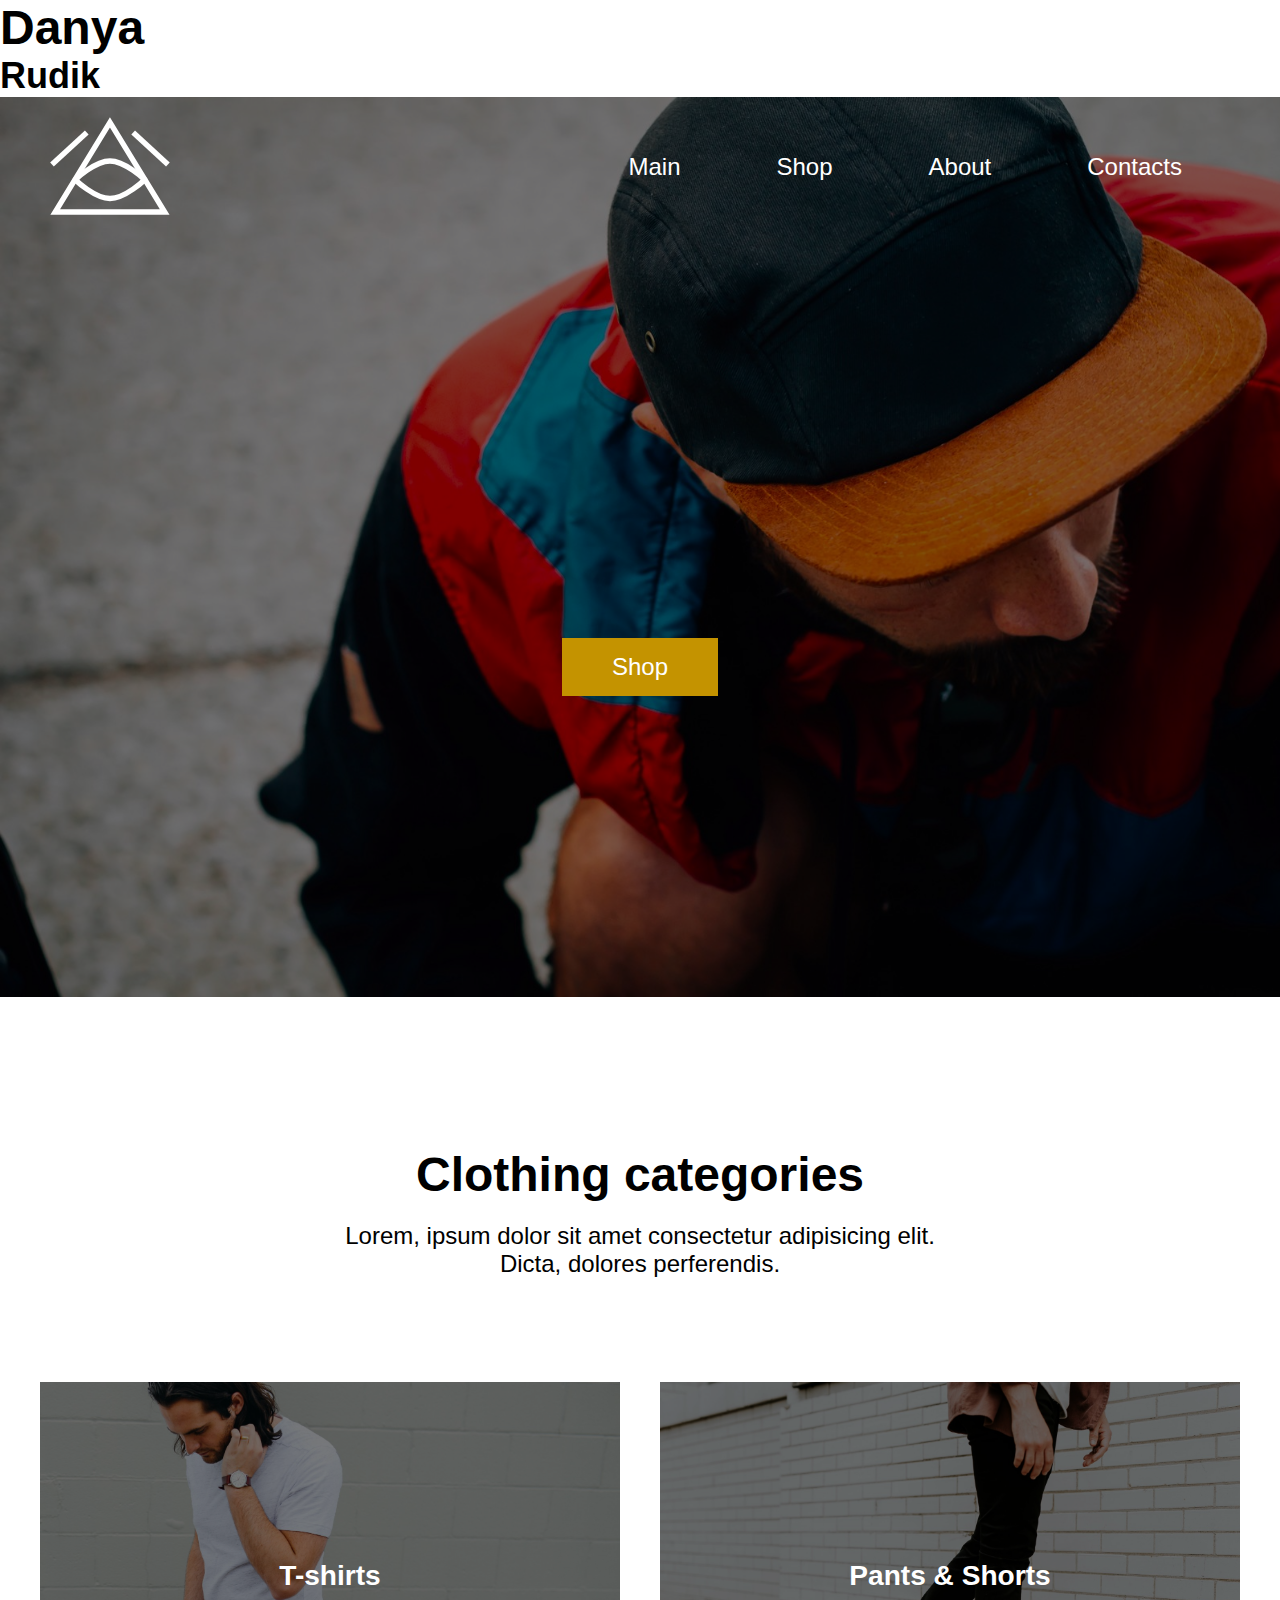
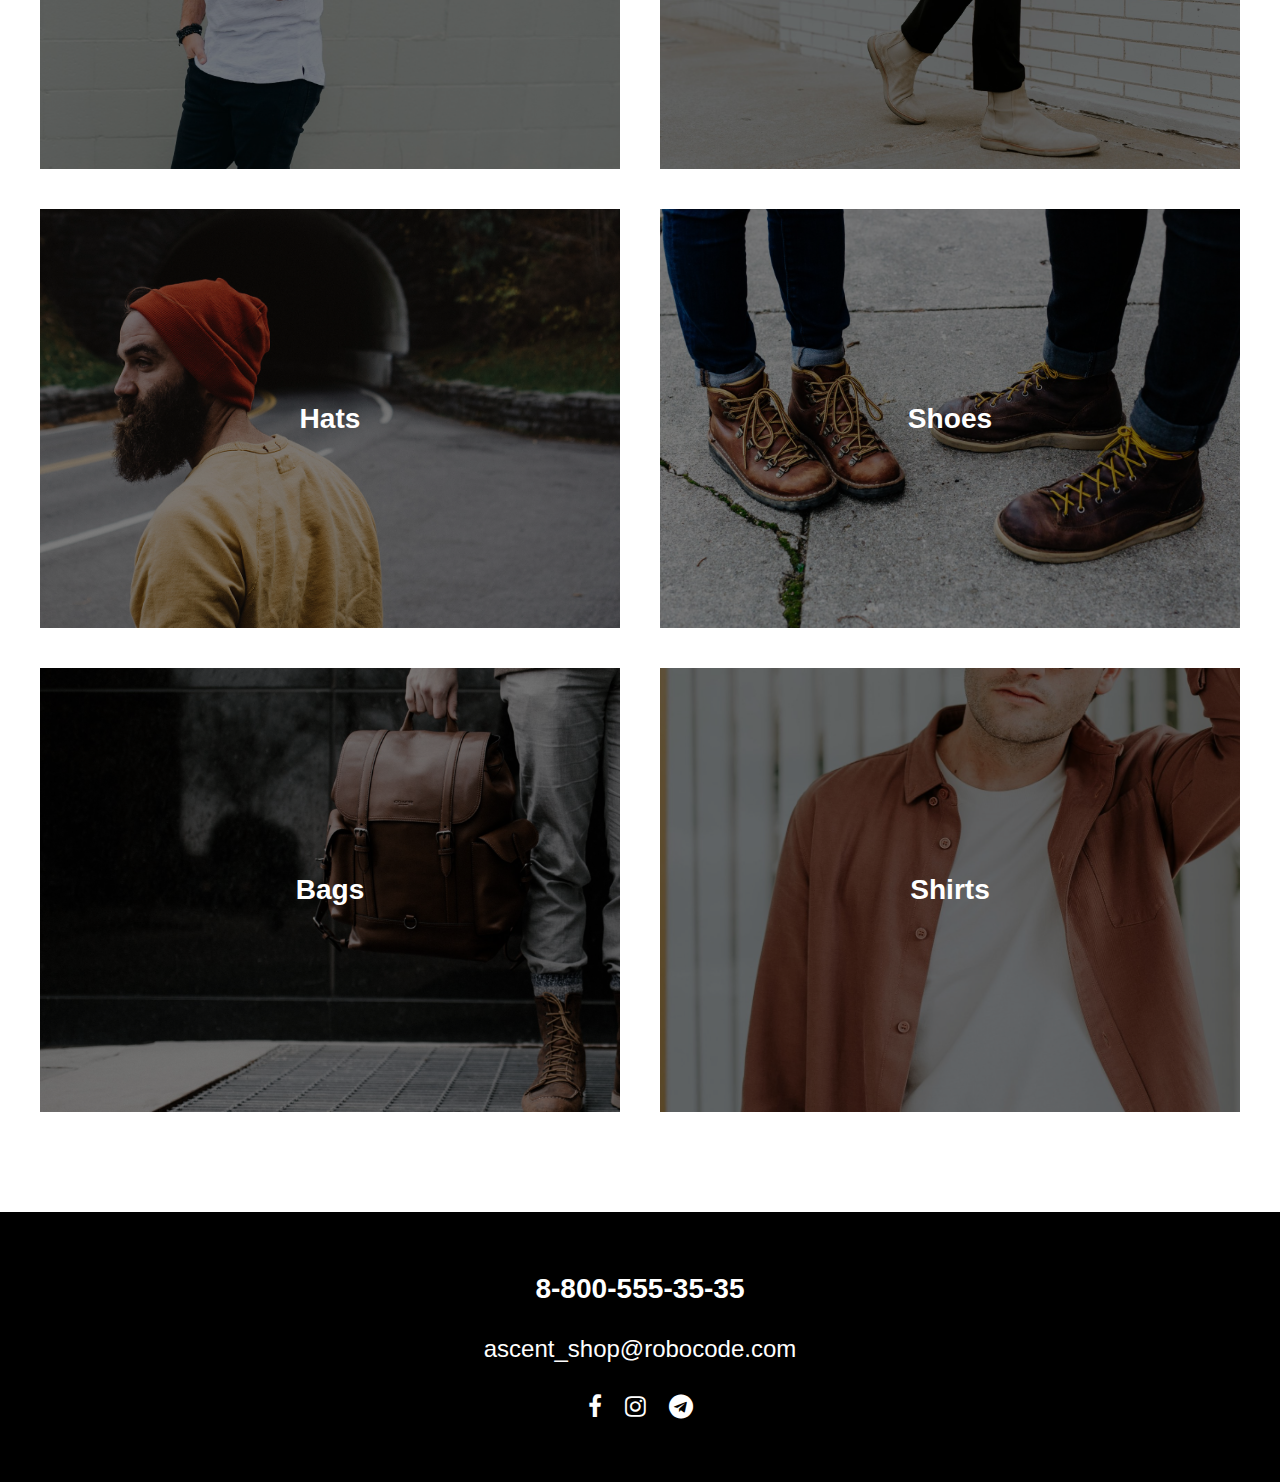
==== commit ebbcbb5c: "add su" ====
--- a/index.html
+++ b/index.html
@@ -6,11 +6,9 @@
 	<link rel="stylesheet" type="text/css" href="styleMain.css">
 </head>
 <body>
-	<h1>Name</h1>
-	<h1>Bogdan</h1>
-	<h2>Ponzel</h2>
+	<h1>Danya</h1>
+	<h2>Rudik</h2>
 	<div class="main-grid">
-		<h1>name</h1>
 		<header>
 			<nav>
 				<img class="logo" src="images/logo.svg">
@@ -25,8 +23,8 @@
 			</nav>
 
 			<div class="banner">
-				<h1 class="name1231">Bogdan</h1>
-				<p>Lorem ipsum, dolor, sit amet consectetur adipisicing elit. Suscipit nisi nesciunt laborum voluptatum omnis facilis, harum voluptate, magni placeat.</p>
+				<h1></h1>
+				<p></p>
 				<a href="">
 					<div class="button">
 						Shop
